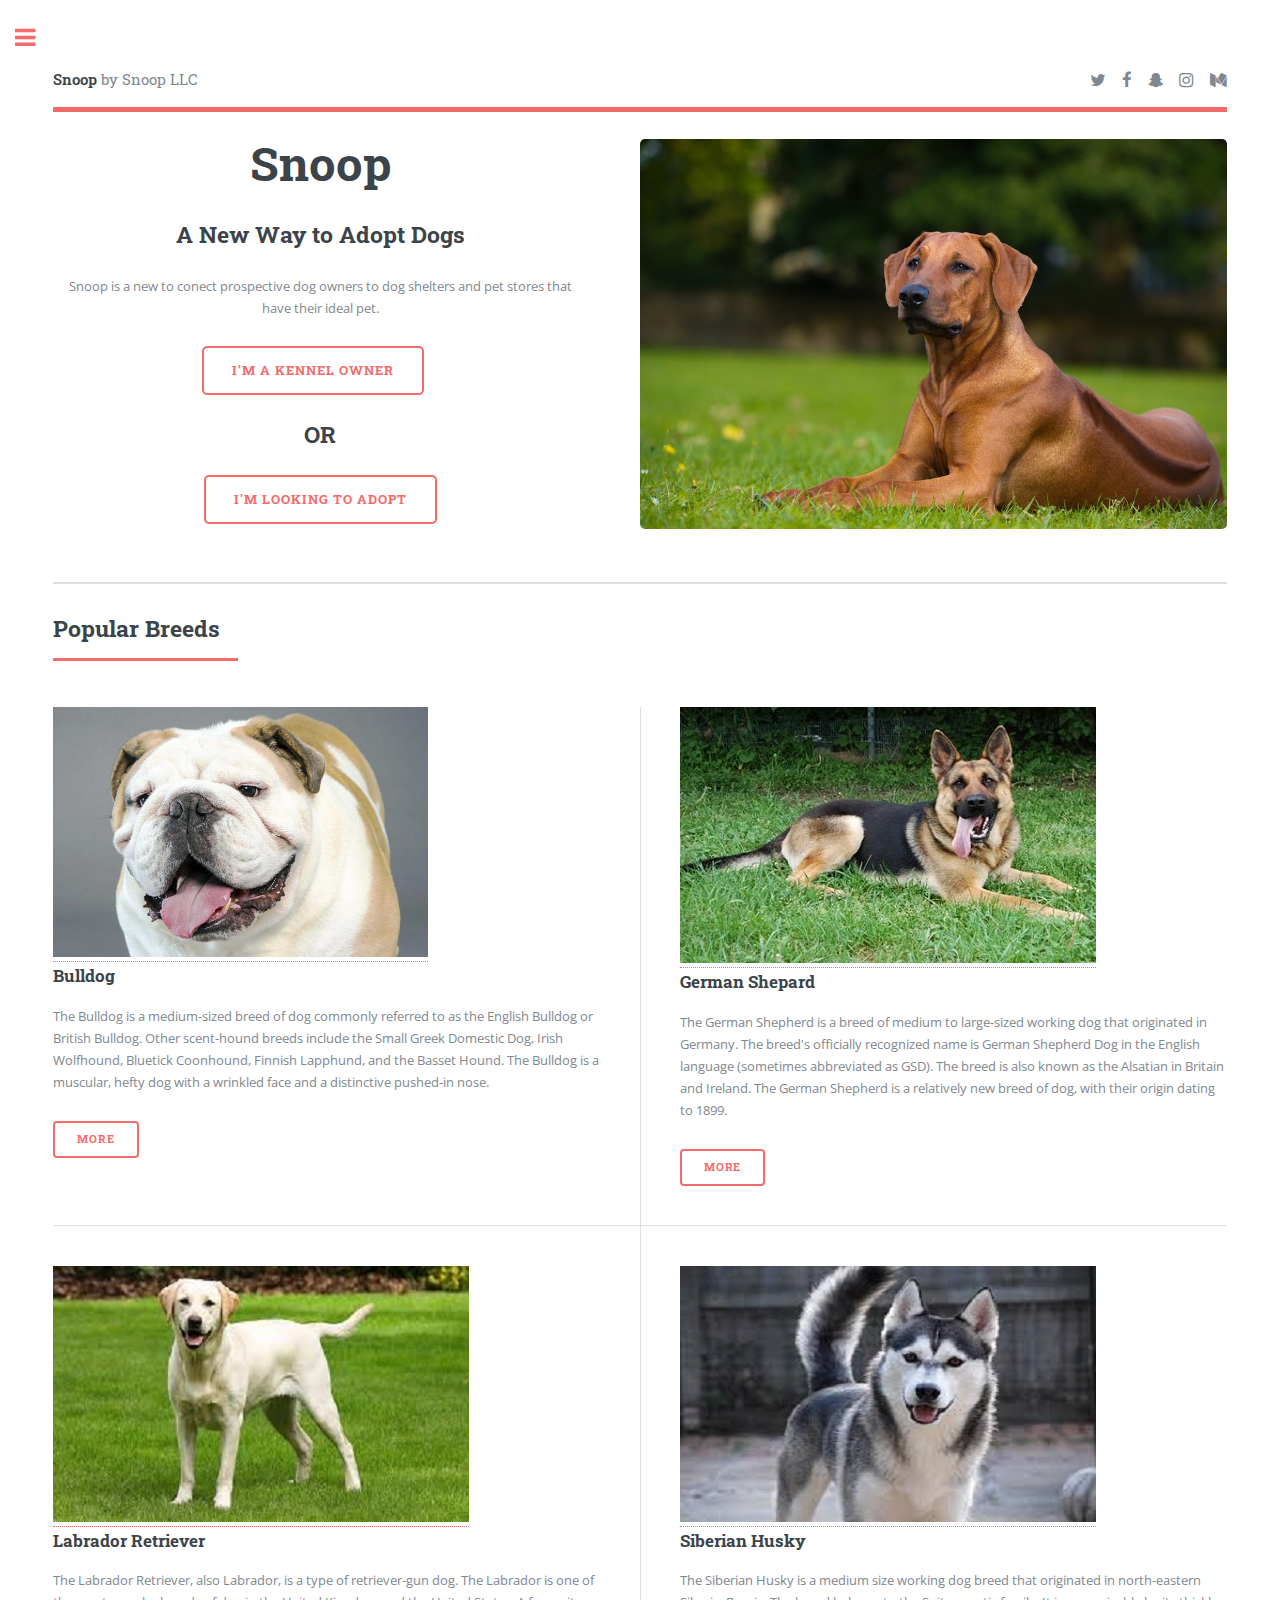
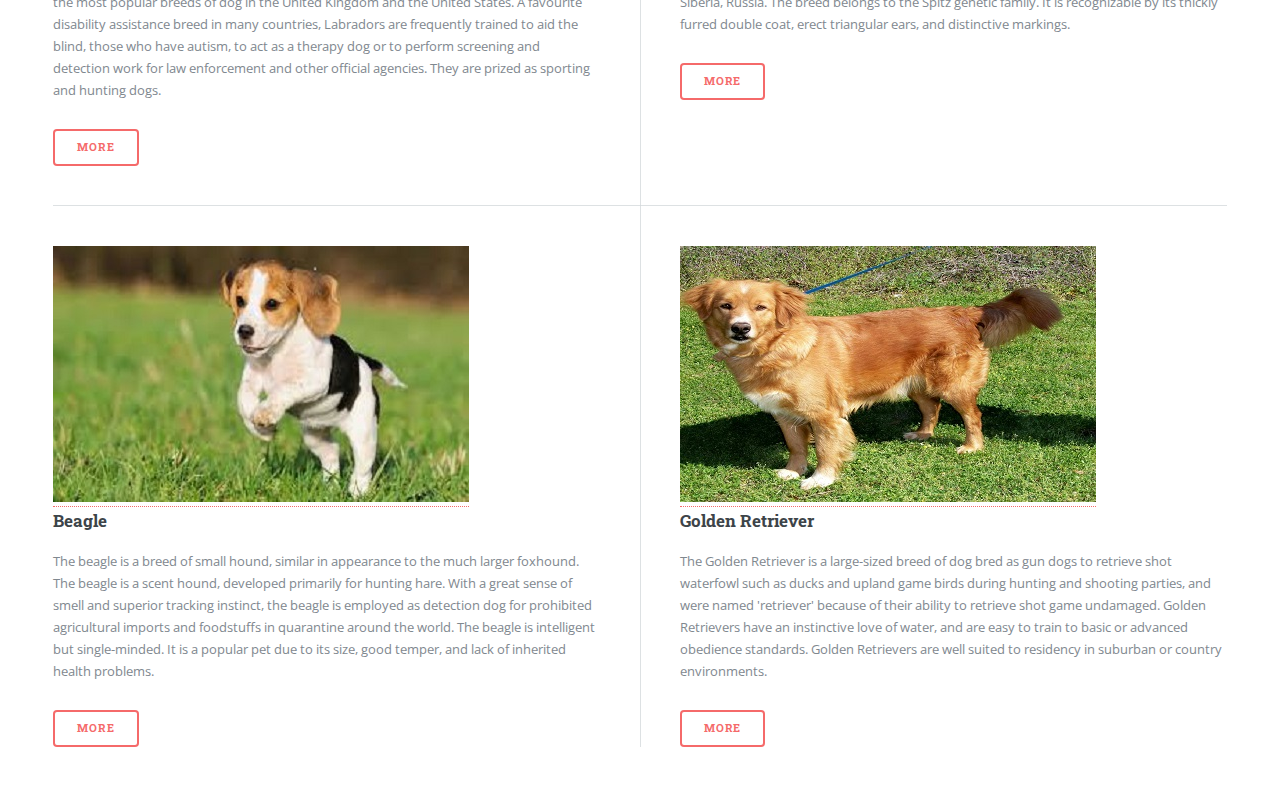
==== index.html @ 9e13966d "Adopt Page" ====
<!DOCTYPE HTML>
<!--
	Editorial by HTML5 UP
	html5up.net | @ajlkn
	Free for personal and commercial use under the CCA 3.0 license (html5up.net/license)
-->
<html>
	<head>
		<title>Snoop</title>
		<meta charset="utf-8" />
		<meta name="viewport" content="width=device-width, initial-scale=1, user-scalable=no" />
		<!--[if lte IE 8]><script src="assets/js/ie/html5shiv.js"></script><![endif]-->
		<link rel="stylesheet" href="assets/css/main.css" />
		<!--[if lte IE 9]><link rel="stylesheet" href="assets/css/ie9.css" /><![endif]-->
		<!--[if lte IE 8]><link rel="stylesheet" href="assets/css/ie8.css" /><![endif]-->
	</head>
	<body>
		<!-- Wrapper -->
			<div id="wrapper">

				<!-- Main -->
					<div id="main">
						<div class="inner">

							<!-- Header -->
								<header id="header">
									<a href="index.html" class="logo"><strong>Snoop</strong> by Snoop LLC</a>
									<ul class="icons">
										<li><a href="#" class="icon fa-twitter"><span class="label">Twitter</span></a></li>
										<li><a href="#" class="icon fa-facebook"><span class="label">Facebook</span></a></li>
										<li><a href="#" class="icon fa-snapchat-ghost"><span class="label">Snapchat</span></a></li>
										<li><a href="#" class="icon fa-instagram"><span class="label">Instagram</span></a></li>
										<li><a href="#" class="icon fa-medium"><span class="label">Medium</span></a></li>
									</ul>
								</header>

							<!-- Banner -->
								<section id="banner">
									<div class="content">
										<header>
											<h1>Snoop</h1>
											<h2>A New Way to Adopt Dogs</h2>
										</header>
										<p>Snoop is a new to conect prospective dog owners to dog shelters and pet stores that have their ideal pet.</p>
										<ul class="actions">
											<li><a href=kennel.html class="button big">I'm A Kennel Owner</a></li>
											<br> </br>
												<h2 class="or">OR</h2>
											<li><a href="adopt.html" class="button big">I'm Looking to Adopt</a></li>
										</ul>
									</div>
									<span class="image object">
										<img src="images/dog1.jpg" alt="" />
									</span>
								</section>

							<!-- Section -->
				<!--				<section>
									<header class="major">
										<h2>Breeds</h2>
									</header>
									<div class="features">
										<article>
											<span class="icon fa-diamond"></span>
											<div class="content">
												<h3>Portitor ullamcorper</h3>
												<p>Aenean ornare velit lacus, ac varius enim lorem ullamcorper dolore. Proin aliquam facilisis ante interdum. Sed nulla amet lorem feugiat tempus aliquam.</p>
											</div>
										</article>
										<article>
											<span class="icon fa-paper-plane"></span>
											<div class="content">
												<h3>Sapien veroeros</h3>
												<p>Aenean ornare velit lacus, ac varius enim lorem ullamcorper dolore. Proin aliquam facilisis ante interdum. Sed nulla amet lorem feugiat tempus aliquam.</p>
											</div>
										</article>
										<article>
											<span class="icon fa-rocket"></span>
											<div class="content">
												<h3>Quam lorem ipsum</h3>
												<p>Aenean ornare velit lacus, ac varius enim lorem ullamcorper dolore. Proin aliquam facilisis ante interdum. Sed nulla amet lorem feugiat tempus aliquam.</p>
											</div>
										</article>
										<article>
											<span class="icon fa-signal"></span>
											<div class="content">
												<h3>Sed magna finibus</h3>
												<p>Aenean ornare velit lacus, ac varius enim lorem ullamcorper dolore. Proin aliquam facilisis ante interdum. Sed nulla amet lorem feugiat tempus aliquam.</p>
											</div>
										</article>
									</div>
								</section>
 -->
							<!-- Section -->
								<section>
									<header class="major">
										<h2> Popular Breeds</h2>
									</header>
									<div class="posts">
										<article>
											<a href="#" class="secondpics"><img src="images/bulldog.jpg" alt="" height="250"/></a>
											<h3>Bulldog</h3>
											<p>The Bulldog is a medium-sized breed of dog commonly referred to as the English Bulldog or British Bulldog. Other scent-hound
												breeds include the Small Greek Domestic Dog, Irish Wolfhound, Bluetick Coonhound, Finnish Lapphund, and the Basset Hound. The
												Bulldog is a muscular, hefty dog with a wrinkled face and a distinctive pushed-in nose.</p>
											<ul class="actions">
												<li><a href="generic.html" class="button">More</a></li>
											</ul>
										</article>
										<article>
											<a href="#" class="secondpics"><img src="images/germanshepard.jpg" alt="" /></a>
											<h3>German Shepard</h3>
											<p>The German Shepherd is a breed of medium to large-sized working dog that originated in Germany. The breed's officially recognized
												 name is German Shepherd Dog in the English language (sometimes abbreviated as GSD). The breed is also known as the Alsatian in
												 Britain and Ireland. The German Shepherd is a relatively new breed of dog, with their origin dating to 1899.</p>
											<ul class="actions">
												<li><a href="generic.html" class="button">More</a></li>
											</ul>
										</article>
										<article>
											<a href="#" class="secondpics"><img src="images/labrador.jpg" alt="" /></a>
											<h3>Labrador Retriever</h3>
											<p>The Labrador Retriever, also Labrador, is a type of retriever-gun dog. The Labrador is one of the most popular breeds of dog in the
												 United Kingdom and the United States. A favourite disability assistance breed in many countries, Labradors are frequently trained
												 to aid the blind, those who have autism, to act as a therapy dog or to perform screening and detection work for law enforcement and
												 other official agencies. They are prized as sporting and hunting dogs.</p>
											<ul class="actions">
												<li><a href="generic.html" class="button">More</a></li>
											</ul>
										</article>
										<article>
											<a href="#" class="secondpics"><img src="images/siberianhusky.jpg" alt="" /></a>
											<h3>Siberian Husky</h3>
											<p>The Siberian Husky is a medium size working dog breed that originated in north-eastern Siberia, Russia. The breed belongs to the
												 Spitz genetic family. It is recognizable by its thickly furred double coat, erect triangular ears, and distinctive markings.</p>
											<ul class="actions">
												<li><a href="generic.html" class="button">More</a></li>
											</ul>
										</article>
										<article>
											<a href="#" class="secondpics"><img src="images/beagle.jpg" alt="" /></a>
											<h3>Beagle</h3>
											<p>The beagle is a breed of small hound, similar in appearance to the much larger foxhound. The beagle is a scent hound, developed
												 primarily for hunting hare. With a great sense of smell and superior tracking instinct, the beagle is employed as detection dog
												 for prohibited agricultural imports and foodstuffs in quarantine around the world. The beagle is intelligent but single-minded.
												 It is a popular pet due to its size, good temper, and lack of inherited health problems.</p>
											<ul class="actions">
												<li><a href="generic.html" class="button">More</a></li>
											</ul>
										</article>
										<article>
											<a href="#" class="secondpics"><img src="images/goldenretriever.jpg" alt="" /></a>
											<h3>Golden Retriever</h3>
											<p>The Golden Retriever is a large-sized breed of dog bred as gun dogs to retrieve shot waterfowl such as ducks and upland game birds
												 during hunting and shooting parties, and were named 'retriever' because of their ability to retrieve shot game undamaged. Golden
												 Retrievers have an instinctive love of water, and are easy to train to basic or advanced obedience standards. Golden Retrievers are
												 well suited to residency in suburban or country environments.</p>
											<ul class="actions">
												<li><a href="generic.html" class="button">More</a></li>
											</ul>
										</article>
									</div>
								</section>
						</div>
					</div>

				<!-- Sidebar -->
					<div id="sidebar">
						<div class="inner">
							<!-- Search -->
								<!--<section id="search" class="alt">
									<form method="post" action="#">
										<input type="text" name="query" id="query" placeholder="Search" />
									</form>
								</section> -->

							<!-- Menu -->
								<nav id="menu">
									<header class="major">
										<h2>Menu</h2>
									</header>
									<ul>
										<li><a href="index.html">Home</a></li>
										<li><a href="generic.html">Breeds</a></li>
										<li><a href="elements.html">Elements</a></li>
										<li>
											<span class="opener">Submenu</span>
											<ul>
												<li><a href="#">Lorem Dolor</a></li>
												<li><a href="#">Ipsum Adipiscing</a></li>
												<li><a href="#">Tempus Magna</a></li>
												<li><a href="#">Feugiat Veroeros</a></li>
											</ul>
										</li>
										<li><a href="#">Etiam Dolore</a></li>
										<li><a href="#">Adipiscing</a></li>
										<li>
											<span class="opener">Another Submenu</span>
											<ul>
												<li><a href="#">Lorem Dolor</a></li>
												<li><a href="#">Ipsum Adipiscing</a></li>
												<li><a href="#">Tempus Magna</a></li>
												<li><a href="#">Feugiat Veroeros</a></li>
											</ul>
										</li>
										<li><a href="#">Maximus Erat</a></li>
										<li><a href="#">Sapien Mauris</a></li>
										<li><a href="#">Amet Lacinia</a></li>
									</ul>
								</nav>

							<!-- Section -->
								<section>
									<header class="major">
										<h2>Just Listed!</h2>
									</header>
									<div class="mini-posts">
										<article>
											<a href="#" class="image"><img src="images/pic07.jpg" alt="" /></a>
											<p>Aenean ornare velit lacus, ac varius enim lorem ullamcorper dolore aliquam.</p>
										</article>
										<article>
											<a href="#" class="image"><img src="images/pic08.jpg" alt="" /></a>
											<p>Aenean ornare velit lacus, ac varius enim lorem ullamcorper dolore aliquam.</p>
										</article>
										<article>
											<a href="#" class="image"><img src="images/pic09.jpg" alt="" /></a>
											<p>Aenean ornare velit lacus, ac varius enim lorem ullamcorper dolore aliquam.</p>
										</article>
									</div>
									<ul class="actions">
										<li><a href="#" class="button">More</a></li>
									</ul>
								</section>

							<!-- Section -->
								<section>
									<header class="major">
										<h2>Get in touch</h2>
									</header>
									<p>Sed varius enim lorem ullamcorper dolore aliquam aenean ornare velit lacus, ac varius enim lorem ullamcorper dolore. Proin sed aliquam facilisis ante interdum. Sed nulla amet lorem feugiat tempus aliquam.</p>
									<ul class="contact">
										<li class="fa-envelope-o"><a href="#">information@untitled.tld</a></li>
										<li class="fa-phone">(000) 000-0000</li>
										<li class="fa-home">1234 Somewhere Road #8254<br />
										Nashville, TN 00000-0000</li>
									</ul>
								</section>

							<!-- Footer -->
								<footer id="footer">
									<p class="copyright">&copy; Untitled. All rights reserved. Demo Images: <a href="https://unsplash.com">Unsplash</a>. Design: <a href="https://html5up.net">HTML5 UP</a>.</p>
								</footer>

						</div>
					</div>

			</div>

		<!-- Scripts -->
			<script src="assets/js/jquery.min.js"></script>
			<script src="assets/js/skel.min.js"></script>
			<script src="assets/js/util.js"></script>
			<!--[if lte IE 8]><script src="assets/js/ie/respond.min.js"></script><![endif]-->
			<script src="assets/js/main.js"></script>

	</body>
</html>
---- assets/css/main.css ----
@import url(font-awesome.min.css);
@import url("https://fonts.googleapis.com/css?family=Open+Sans:400,600,400italic,600italic|Roboto+Slab:400,700");

/*
	Editorial by HTML5 UP
	html5up.net | @ajlkn
	Free for personal and commercial use under the CCA 3.0 license (html5up.net/license)
*/
#main > .inner > section {
    padding: 2em 0 2em 0 !important;
}
/* Reset */
.content {
    text-align: center;
}

	html, body, div, span, applet, object, iframe, h1, h2, h3, h4, h5, h6, p, blockquote, pre, a, abbr, acronym, address, big, cite, code, del, dfn, em, img, ins, kbd, q, s, samp, small, strike, strong, sub, sup, tt, var, b, u, i, center, dl, dt, dd, ol, ul, li, fieldset, form, label, legend, table, caption, tbody, tfoot, thead, tr, th, td, article, aside, canvas, details, embed, figure, figcaption, footer, header, hgroup, menu, nav, output, ruby, section, summary, time, mark, audio, video {
		margin: 0;
		padding: 0;
		border: 0;
		font-size: 100%;
		font: inherit;
		vertical-align: baseline;
	}

	article, aside, details, figcaption, figure, footer, header, hgroup, menu, nav, section {
		display: block;
	}

	body {
		line-height: 1;
	}

	ol, ul {
		list-style: none;
	}

	blockquote, q {
		quotes: none;
	}

	blockquote:before, blockquote:after, q:before, q:after {
		content: '';
		content: none;
	}

	table {
		border-collapse: collapse;
		border-spacing: 0;
	}

	body {
		-webkit-text-size-adjust: none;
	}

/* Box Model */

	*, *:before, *:after {
		-moz-box-sizing: border-box;
		-webkit-box-sizing: border-box;
		box-sizing: border-box;
	}

/* Grid */

	.row {
		border-bottom: solid 1px transparent;
		-moz-box-sizing: border-box;
		-webkit-box-sizing: border-box;
		box-sizing: border-box;
	}

	.row > * {
		float: left;
		-moz-box-sizing: border-box;
		-webkit-box-sizing: border-box;
		box-sizing: border-box;
	}

	.row:after, .row:before {
		content: '';
		display: block;
		clear: both;
		height: 0;
	}

	.row.uniform > * > :first-child {
		margin-top: 0;
	}

	.row.uniform > * > :last-child {
		margin-bottom: 0;
	}

	.row.\30 \25 > * {
		padding: 0 0 0 0em;
	}

	.row.\30 \25 {
		margin: 0 0 -1px 0em;
	}

	.row.uniform.\30 \25 > * {
		padding: 0em 0 0 0em;
	}

	.row.uniform.\30 \25 {
		margin: 0em 0 -1px 0em;
	}

	.row > * {
		padding: 0 0 0 1.5em;
	}

	.row {
		margin: 0 0 -1px -1.5em;
	}

	.row.uniform > * {
		padding: 1.5em 0 0 1.5em;
	}

	.row.uniform {
		margin: -1.5em 0 -1px -1.5em;
	}

	.row.\32 00\25 > * {
		padding: 0 0 0 3em;
	}

	.row.\32 00\25 {
		margin: 0 0 -1px -3em;
	}

	.row.uniform.\32 00\25 > * {
		padding: 3em 0 0 3em;
	}

	.row.uniform.\32 00\25 {
		margin: -3em 0 -1px -3em;
	}

	.row.\31 50\25 > * {
		padding: 0 0 0 2.25em;
	}

	.row.\31 50\25 {
		margin: 0 0 -1px -2.25em;
	}

	.row.uniform.\31 50\25 > * {
		padding: 2.25em 0 0 2.25em;
	}

	.row.uniform.\31 50\25 {
		margin: -2.25em 0 -1px -2.25em;
	}

	.row.\35 0\25 > * {
		padding: 0 0 0 0.75em;
	}

	.row.\35 0\25 {
		margin: 0 0 -1px -0.75em;
	}

	.row.uniform.\35 0\25 > * {
		padding: 0.75em 0 0 0.75em;
	}

	.row.uniform.\35 0\25 {
		margin: -0.75em 0 -1px -0.75em;
	}

	.row.\32 5\25 > * {
		padding: 0 0 0 0.375em;
	}

	.row.\32 5\25 {
		margin: 0 0 -1px -0.375em;
	}

	.row.uniform.\32 5\25 > * {
		padding: 0.375em 0 0 0.375em;
	}

	.row.uniform.\32 5\25 {
		margin: -0.375em 0 -1px -0.375em;
	}

	.\31 2u, .\31 2u\24 {
		width: 100%;
		clear: none;
		margin-left: 0;
	}

	.\31 1u, .\31 1u\24 {
		width: 91.6666666667%;
		clear: none;
		margin-left: 0;
	}

	.\31 0u, .\31 0u\24 {
		width: 83.3333333333%;
		clear: none;
		margin-left: 0;
	}

	.\39 u, .\39 u\24 {
		width: 75%;
		clear: none;
		margin-left: 0;
	}

	.\38 u, .\38 u\24 {
		width: 66.6666666667%;
		clear: none;
		margin-left: 0;
	}

	.\37 u, .\37 u\24 {
		width: 58.3333333333%;
		clear: none;
		margin-left: 0;
	}

	.\36 u, .\36 u\24 {
		width: 50%;
		clear: none;
		margin-left: 0;
	}

	.\35 u, .\35 u\24 {
		width: 41.6666666667%;
		clear: none;
		margin-left: 0;
	}

	.\34 u, .\34 u\24 {
		width: 33.3333333333%;
		clear: none;
		margin-left: 0;
	}

	.\33 u, .\33 u\24 {
		width: 25%;
		clear: none;
		margin-left: 0;
	}

	.\32 u, .\32 u\24 {
		width: 16.6666666667%;
		clear: none;
		margin-left: 0;
	}

	.\31 u, .\31 u\24 {
		width: 8.3333333333%;
		clear: none;
		margin-left: 0;
	}

	.\31 2u\24 + *,
	.\31 1u\24 + *,
	.\31 0u\24 + *,
	.\39 u\24 + *,
	.\38 u\24 + *,
	.\37 u\24 + *,
	.\36 u\24 + *,
	.\35 u\24 + *,
	.\34 u\24 + *,
	.\33 u\24 + *,
	.\32 u\24 + *,
	.\31 u\24 + * {
		clear: left;
	}

	.\-11u {
		margin-left: 91.66667%;
	}

	.\-10u {
		margin-left: 83.33333%;
	}

	.\-9u {
		margin-left: 75%;
	}

	.\-8u {
		margin-left: 66.66667%;
	}

	.\-7u {
		margin-left: 58.33333%;
	}

	.\-6u {
		margin-left: 50%;
	}

	.\-5u {
		margin-left: 41.66667%;
	}

	.\-4u {
		margin-left: 33.33333%;
	}

	.\-3u {
		margin-left: 25%;
	}

	.\-2u {
		margin-left: 16.66667%;
	}

	.\-1u {
		margin-left: 8.33333%;
	}

	@media screen and (max-width: 1680px) {

		.row > * {
			padding: 0 0 0 1.5em;
		}

		.row {
			margin: 0 0 -1px -1.5em;
		}

		.row.uniform > * {
			padding: 1.5em 0 0 1.5em;
		}

		.row.uniform {
			margin: -1.5em 0 -1px -1.5em;
		}

		.row.\32 00\25 > * {
			padding: 0 0 0 3em;
		}

		.row.\32 00\25 {
			margin: 0 0 -1px -3em;
		}

		.row.uniform.\32 00\25 > * {
			padding: 3em 0 0 3em;
		}

		.row.uniform.\32 00\25 {
			margin: -3em 0 -1px -3em;
		}

		.row.\31 50\25 > * {
			padding: 0 0 0 2.25em;
		}

		.row.\31 50\25 {
			margin: 0 0 -1px -2.25em;
		}

		.row.uniform.\31 50\25 > * {
			padding: 2.25em 0 0 2.25em;
		}

		.row.uniform.\31 50\25 {
			margin: -2.25em 0 -1px -2.25em;
		}

		.row.\35 0\25 > * {
			padding: 0 0 0 0.75em;
		}

		.row.\35 0\25 {
			margin: 0 0 -1px -0.75em;
		}

		.row.uniform.\35 0\25 > * {
			padding: 0.75em 0 0 0.75em;
		}

		.row.uniform.\35 0\25 {
			margin: -0.75em 0 -1px -0.75em;
		}

		.row.\32 5\25 > * {
			padding: 0 0 0 0.375em;
		}

		.row.\32 5\25 {
			margin: 0 0 -1px -0.375em;
		}

		.row.uniform.\32 5\25 > * {
			padding: 0.375em 0 0 0.375em;
		}

		.row.uniform.\32 5\25 {
			margin: -0.375em 0 -1px -0.375em;
		}

		.\31 2u\28xlarge\29, .\31 2u\24\28xlarge\29 {
			width: 100%;
			clear: none;
			margin-left: 0;
		}

		.\31 1u\28xlarge\29, .\31 1u\24\28xlarge\29 {
			width: 91.6666666667%;
			clear: none;
			margin-left: 0;
		}

		.\31 0u\28xlarge\29, .\31 0u\24\28xlarge\29 {
			width: 83.3333333333%;
			clear: none;
			margin-left: 0;
		}

		.\39 u\28xlarge\29, .\39 u\24\28xlarge\29 {
			width: 75%;
			clear: none;
			margin-left: 0;
		}

		.\38 u\28xlarge\29, .\38 u\24\28xlarge\29 {
			width: 66.6666666667%;
			clear: none;
			margin-left: 0;
		}

		.\37 u\28xlarge\29, .\37 u\24\28xlarge\29 {
			width: 58.3333333333%;
			clear: none;
			margin-left: 0;
		}

		.\36 u\28xlarge\29, .\36 u\24\28xlarge\29 {
			width: 50%;
			clear: none;
			margin-left: 0;
		}

		.\35 u\28xlarge\29, .\35 u\24\28xlarge\29 {
			width: 41.6666666667%;
			clear: none;
			margin-left: 0;
		}

		.\34 u\28xlarge\29, .\34 u\24\28xlarge\29 {
			width: 33.3333333333%;
			clear: none;
			margin-left: 0;
		}

		.\33 u\28xlarge\29, .\33 u\24\28xlarge\29 {
			width: 25%;
			clear: none;
			margin-left: 0;
		}

		.\32 u\28xlarge\29, .\32 u\24\28xlarge\29 {
			width: 16.6666666667%;
			clear: none;
			margin-left: 0;
		}

		.\31 u\28xlarge\29, .\31 u\24\28xlarge\29 {
			width: 8.3333333333%;
			clear: none;
			margin-left: 0;
		}

		.\31 2u\24\28xlarge\29 + *,
		.\31 1u\24\28xlarge\29 + *,
		.\31 0u\24\28xlarge\29 + *,
		.\39 u\24\28xlarge\29 + *,
		.\38 u\24\28xlarge\29 + *,
		.\37 u\24\28xlarge\29 + *,
		.\36 u\24\28xlarge\29 + *,
		.\35 u\24\28xlarge\29 + *,
		.\34 u\24\28xlarge\29 + *,
		.\33 u\24\28xlarge\29 + *,
		.\32 u\24\28xlarge\29 + *,
		.\31 u\24\28xlarge\29 + * {
			clear: left;
		}

		.\-11u\28xlarge\29 {
			margin-left: 91.66667%;
		}

		.\-10u\28xlarge\29 {
			margin-left: 83.33333%;
		}

		.\-9u\28xlarge\29 {
			margin-left: 75%;
		}

		.\-8u\28xlarge\29 {
			margin-left: 66.66667%;
		}

		.\-7u\28xlarge\29 {
			margin-left: 58.33333%;
		}

		.\-6u\28xlarge\29 {
			margin-left: 50%;
		}

		.\-5u\28xlarge\29 {
			margin-left: 41.66667%;
		}

		.\-4u\28xlarge\29 {
			margin-left: 33.33333%;
		}

		.\-3u\28xlarge\29 {
			margin-left: 25%;
		}

		.\-2u\28xlarge\29 {
			margin-left: 16.66667%;
		}

		.\-1u\28xlarge\29 {
			margin-left: 8.33333%;
		}

	}

	@media screen and (max-width: 1280px) {

		.row > * {
			padding: 0 0 0 1.5em;
		}

		.row {
			margin: 0 0 -1px -1.5em;
		}

		.row.uniform > * {
			padding: 1.5em 0 0 1.5em;
		}

		.row.uniform {
			margin: -1.5em 0 -1px -1.5em;
		}

		.row.\32 00\25 > * {
			padding: 0 0 0 3em;
		}

		.row.\32 00\25 {
			margin: 0 0 -1px -3em;
		}

		.row.uniform.\32 00\25 > * {
			padding: 3em 0 0 3em;
		}

		.row.uniform.\32 00\25 {
			margin: -3em 0 -1px -3em;
		}

		.row.\31 50\25 > * {
			padding: 0 0 0 2.25em;
		}

		.row.\31 50\25 {
			margin: 0 0 -1px -2.25em;
		}

		.row.uniform.\31 50\25 > * {
			padding: 2.25em 0 0 2.25em;
		}

		.row.uniform.\31 50\25 {
			margin: -2.25em 0 -1px -2.25em;
		}

		.row.\35 0\25 > * {
			padding: 0 0 0 0.75em;
		}

		.row.\35 0\25 {
			margin: 0 0 -1px -0.75em;
		}

		.row.uniform.\35 0\25 > * {
			padding: 0.75em 0 0 0.75em;
		}

		.row.uniform.\35 0\25 {
			margin: -0.75em 0 -1px -0.75em;
		}

		.row.\32 5\25 > * {
			padding: 0 0 0 0.375em;
		}

		.row.\32 5\25 {
			margin: 0 0 -1px -0.375em;
		}

		.row.uniform.\32 5\25 > * {
			padding: 0.375em 0 0 0.375em;
		}

		.row.uniform.\32 5\25 {
			margin: -0.375em 0 -1px -0.375em;
		}

		.\31 2u\28large\29, .\31 2u\24\28large\29 {
			width: 100%;
			clear: none;
			margin-left: 0;
		}

		.\31 1u\28large\29, .\31 1u\24\28large\29 {
			width: 91.6666666667%;
			clear: none;
			margin-left: 0;
		}

		.\31 0u\28large\29, .\31 0u\24\28large\29 {
			width: 83.3333333333%;
			clear: none;
			margin-left: 0;
		}

		.\39 u\28large\29, .\39 u\24\28large\29 {
			width: 75%;
			clear: none;
			margin-left: 0;
		}

		.\38 u\28large\29, .\38 u\24\28large\29 {
			width: 66.6666666667%;
			clear: none;
			margin-left: 0;
		}

		.\37 u\28large\29, .\37 u\24\28large\29 {
			width: 58.3333333333%;
			clear: none;
			margin-left: 0;
		}

		.\36 u\28large\29, .\36 u\24\28large\29 {
			width: 50%;
			clear: none;
			margin-left: 0;
		}

		.\35 u\28large\29, .\35 u\24\28large\29 {
			width: 41.6666666667%;
			clear: none;
			margin-left: 0;
		}

		.\34 u\28large\29, .\34 u\24\28large\29 {
			width: 33.3333333333%;
			clear: none;
			margin-left: 0;
		}

		.\33 u\28large\29, .\33 u\24\28large\29 {
			width: 25%;
			clear: none;
			margin-left: 0;
		}

		.\32 u\28large\29, .\32 u\24\28large\29 {
			width: 16.6666666667%;
			clear: none;
			margin-left: 0;
		}

		.\31 u\28large\29, .\31 u\24\28large\29 {
			width: 8.3333333333%;
			clear: none;
			margin-left: 0;
		}

		.\31 2u\24\28large\29 + *,
		.\31 1u\24\28large\29 + *,
		.\31 0u\24\28large\29 + *,
		.\39 u\24\28large\29 + *,
		.\38 u\24\28large\29 + *,
		.\37 u\24\28large\29 + *,
		.\36 u\24\28large\29 + *,
		.\35 u\24\28large\29 + *,
		.\34 u\24\28large\29 + *,
		.\33 u\24\28large\29 + *,
		.\32 u\24\28large\29 + *,
		.\31 u\24\28large\29 + * {
			clear: left;
		}

		.\-11u\28large\29 {
			margin-left: 91.66667%;
		}

		.\-10u\28large\29 {
			margin-left: 83.33333%;
		}

		.\-9u\28large\29 {
			margin-left: 75%;
		}

		.\-8u\28large\29 {
			margin-left: 66.66667%;
		}

		.\-7u\28large\29 {
			margin-left: 58.33333%;
		}

		.\-6u\28large\29 {
			margin-left: 50%;
		}

		.\-5u\28large\29 {
			margin-left: 41.66667%;
		}

		.\-4u\28large\29 {
			margin-left: 33.33333%;
		}

		.\-3u\28large\29 {
			margin-left: 25%;
		}

		.\-2u\28large\29 {
			margin-left: 16.66667%;
		}

		.\-1u\28large\29 {
			margin-left: 8.33333%;
		}

	}

	@media screen and (max-width: 980px) {

		.row > * {
			padding: 0 0 0 1.5em;
		}

		.row {
			margin: 0 0 -1px -1.5em;
		}

		.row.uniform > * {
			padding: 1.5em 0 0 1.5em;
		}

		.row.uniform {
			margin: -1.5em 0 -1px -1.5em;
		}

		.row.\32 00\25 > * {
			padding: 0 0 0 3em;
		}

		.row.\32 00\25 {
			margin: 0 0 -1px -3em;
		}

		.row.uniform.\32 00\25 > * {
			padding: 3em 0 0 3em;
		}

		.row.uniform.\32 00\25 {
			margin: -3em 0 -1px -3em;
		}

		.row.\31 50\25 > * {
			padding: 0 0 0 2.25em;
		}

		.row.\31 50\25 {
			margin: 0 0 -1px -2.25em;
		}

		.row.uniform.\31 50\25 > * {
			padding: 2.25em 0 0 2.25em;
		}

		.row.uniform.\31 50\25 {
			margin: -2.25em 0 -1px -2.25em;
		}

		.row.\35 0\25 > * {
			padding: 0 0 0 0.75em;
		}

		.row.\35 0\25 {
			margin: 0 0 -1px -0.75em;
		}

		.row.uniform.\35 0\25 > * {
			padding: 0.75em 0 0 0.75em;
		}

		.row.uniform.\35 0\25 {
			margin: -0.75em 0 -1px -0.75em;
		}

		.row.\32 5\25 > * {
			padding: 0 0 0 0.375em;
		}

		.row.\32 5\25 {
			margin: 0 0 -1px -0.375em;
		}

		.row.uniform.\32 5\25 > * {
			padding: 0.375em 0 0 0.375em;
		}

		.row.uniform.\32 5\25 {
			margin: -0.375em 0 -1px -0.375em;
		}

		.\31 2u\28medium\29, .\31 2u\24\28medium\29 {
			width: 100%;
			clear: none;
			margin-left: 0;
		}

		.\31 1u\28medium\29, .\31 1u\24\28medium\29 {
			width: 91.6666666667%;
			clear: none;
			margin-left: 0;
		}

		.\31 0u\28medium\29, .\31 0u\24\28medium\29 {
			width: 83.3333333333%;
			clear: none;
			margin-left: 0;
		}

		.\39 u\28medium\29, .\39 u\24\28medium\29 {
			width: 75%;
			clear: none;
			margin-left: 0;
		}

		.\38 u\28medium\29, .\38 u\24\28medium\29 {
			width: 66.6666666667%;
			clear: none;
			margin-left: 0;
		}

		.\37 u\28medium\29, .\37 u\24\28medium\29 {
			width: 58.3333333333%;
			clear: none;
			margin-left: 0;
		}

		.\36 u\28medium\29, .\36 u\24\28medium\29 {
			width: 50%;
			clear: none;
			margin-left: 0;
		}

		.\35 u\28medium\29, .\35 u\24\28medium\29 {
			width: 41.6666666667%;
			clear: none;
			margin-left: 0;
		}

		.\34 u\28medium\29, .\34 u\24\28medium\29 {
			width: 33.3333333333%;
			clear: none;
			margin-left: 0;
		}

		.\33 u\28medium\29, .\33 u\24\28medium\29 {
			width: 25%;
			clear: none;
			margin-left: 0;
		}

		.\32 u\28medium\29, .\32 u\24\28medium\29 {
			width: 16.6666666667%;
			clear: none;
			margin-left: 0;
		}

		.\31 u\28medium\29, .\31 u\24\28medium\29 {
			width: 8.3333333333%;
			clear: none;
			margin-left: 0;
		}

		.\31 2u\24\28medium\29 + *,
		.\31 1u\24\28medium\29 + *,
		.\31 0u\24\28medium\29 + *,
		.\39 u\24\28medium\29 + *,
		.\38 u\24\28medium\29 + *,
		.\37 u\24\28medium\29 + *,
		.\36 u\24\28medium\29 + *,
		.\35 u\24\28medium\29 + *,
		.\34 u\24\28medium\29 + *,
		.\33 u\24\28medium\29 + *,
		.\32 u\24\28medium\29 + *,
		.\31 u\24\28medium\29 + * {
			clear: left;
		}

		.\-11u\28medium\29 {
			margin-left: 91.66667%;
		}

		.\-10u\28medium\29 {
			margin-left: 83.33333%;
		}

		.\-9u\28medium\29 {
			margin-left: 75%;
		}

		.\-8u\28medium\29 {
			margin-left: 66.66667%;
		}

		.\-7u\28medium\29 {
			margin-left: 58.33333%;
		}

		.\-6u\28medium\29 {
			margin-left: 50%;
		}

		.\-5u\28medium\29 {
			margin-left: 41.66667%;
		}

		.\-4u\28medium\29 {
			margin-left: 33.33333%;
		}

		.\-3u\28medium\29 {
			margin-left: 25%;
		}

		.\-2u\28medium\29 {
			margin-left: 16.66667%;
		}

		.\-1u\28medium\29 {
			margin-left: 8.33333%;
		}

	}

	@media screen and (max-width: 736px) {

		.row > * {
			padding: 0 0 0 1.5em;
		}

		.row {
			margin: 0 0 -1px -1.5em;
		}

		.row.uniform > * {
			padding: 1.5em 0 0 1.5em;
		}

		.row.uniform {
			margin: -1.5em 0 -1px -1.5em;
		}

		.row.\32 00\25 > * {
			padding: 0 0 0 3em;
		}

		.row.\32 00\25 {
			margin: 0 0 -1px -3em;
		}

		.row.uniform.\32 00\25 > * {
			padding: 3em 0 0 3em;
		}

		.row.uniform.\32 00\25 {
			margin: -3em 0 -1px -3em;
		}

		.row.\31 50\25 > * {
			padding: 0 0 0 2.25em;
		}

		.row.\31 50\25 {
			margin: 0 0 -1px -2.25em;
		}

		.row.uniform.\31 50\25 > * {
			padding: 2.25em 0 0 2.25em;
		}

		.row.uniform.\31 50\25 {
			margin: -2.25em 0 -1px -2.25em;
		}

		.row.\35 0\25 > * {
			padding: 0 0 0 0.75em;
		}

		.row.\35 0\25 {
			margin: 0 0 -1px -0.75em;
		}

		.row.uniform.\35 0\25 > * {
			padding: 0.75em 0 0 0.75em;
		}

		.row.uniform.\35 0\25 {
			margin: -0.75em 0 -1px -0.75em;
		}

		.row.\32 5\25 > * {
			padding: 0 0 0 0.375em;
		}

		.row.\32 5\25 {
			margin: 0 0 -1px -0.375em;
		}

		.row.uniform.\32 5\25 > * {
			padding: 0.375em 0 0 0.375em;
		}

		.row.uniform.\32 5\25 {
			margin: -0.375em 0 -1px -0.375em;
		}

		.\31 2u\28small\29, .\31 2u\24\28small\29 {
			width: 100%;
			clear: none;
			margin-left: 0;
		}

		.\31 1u\28small\29, .\31 1u\24\28small\29 {
			width: 91.6666666667%;
			clear: none;
			margin-left: 0;
		}

		.\31 0u\28small\29, .\31 0u\24\28small\29 {
			width: 83.3333333333%;
			clear: none;
			margin-left: 0;
		}

		.\39 u\28small\29, .\39 u\24\28small\29 {
			width: 75%;
			clear: none;
			margin-left: 0;
		}

		.\38 u\28small\29, .\38 u\24\28small\29 {
			width: 66.6666666667%;
			clear: none;
			margin-left: 0;
		}

		.\37 u\28small\29, .\37 u\24\28small\29 {
			width: 58.3333333333%;
			clear: none;
			margin-left: 0;
		}

		.\36 u\28small\29, .\36 u\24\28small\29 {
			width: 50%;
			clear: none;
			margin-left: 0;
		}

		.\35 u\28small\29, .\35 u\24\28small\29 {
			width: 41.6666666667%;
			clear: none;
			margin-left: 0;
		}

		.\34 u\28small\29, .\34 u\24\28small\29 {
			width: 33.3333333333%;
			clear: none;
			margin-left: 0;
		}

		.\33 u\28small\29, .\33 u\24\28small\29 {
			width: 25%;
			clear: none;
			margin-left: 0;
		}

		.\32 u\28small\29, .\32 u\24\28small\29 {
			width: 16.6666666667%;
			clear: none;
			margin-left: 0;
		}

		.\31 u\28small\29, .\31 u\24\28small\29 {
			width: 8.3333333333%;
			clear: none;
			margin-left: 0;
		}

		.\31 2u\24\28small\29 + *,
		.\31 1u\24\28small\29 + *,
		.\31 0u\24\28small\29 + *,
		.\39 u\24\28small\29 + *,
		.\38 u\24\28small\29 + *,
		.\37 u\24\28small\29 + *,
		.\36 u\24\28small\29 + *,
		.\35 u\24\28small\29 + *,
		.\34 u\24\28small\29 + *,
		.\33 u\24\28small\29 + *,
		.\32 u\24\28small\29 + *,
		.\31 u\24\28small\29 + * {
			clear: left;
		}

		.\-11u\28small\29 {
			margin-left: 91.66667%;
		}

		.\-10u\28small\29 {
			margin-left: 83.33333%;
		}

		.\-9u\28small\29 {
			margin-left: 75%;
		}

		.\-8u\28small\29 {
			margin-left: 66.66667%;
		}

		.\-7u\28small\29 {
			margin-left: 58.33333%;
		}

		.\-6u\28small\29 {
			margin-left: 50%;
		}

		.\-5u\28small\29 {
			margin-left: 41.66667%;
		}

		.\-4u\28small\29 {
			margin-left: 33.33333%;
		}

		.\-3u\28small\29 {
			margin-left: 25%;
		}

		.\-2u\28small\29 {
			margin-left: 16.66667%;
		}

		.\-1u\28small\29 {
			margin-left: 8.33333%;
		}

	}

	@media screen and (max-width: 480px) {

		.row > * {
			padding: 0 0 0 1.5em;
		}

		.row {
			margin: 0 0 -1px -1.5em;
		}

		.row.uniform > * {
			padding: 1.5em 0 0 1.5em;
		}

		.row.uniform {
			margin: -1.5em 0 -1px -1.5em;
		}

		.row.\32 00\25 > * {
			padding: 0 0 0 3em;
		}

		.row.\32 00\25 {
			margin: 0 0 -1px -3em;
		}

		.row.uniform.\32 00\25 > * {
			padding: 3em 0 0 3em;
		}

		.row.uniform.\32 00\25 {
			margin: -3em 0 -1px -3em;
		}

		.row.\31 50\25 > * {
			padding: 0 0 0 2.25em;
		}

		.row.\31 50\25 {
			margin: 0 0 -1px -2.25em;
		}

		.row.uniform.\31 50\25 > * {
			padding: 2.25em 0 0 2.25em;
		}

		.row.uniform.\31 50\25 {
			margin: -2.25em 0 -1px -2.25em;
		}

		.row.\35 0\25 > * {
			padding: 0 0 0 0.75em;
		}

		.row.\35 0\25 {
			margin: 0 0 -1px -0.75em;
		}

		.row.uniform.\35 0\25 > * {
			padding: 0.75em 0 0 0.75em;
		}

		.row.uniform.\35 0\25 {
			margin: -0.75em 0 -1px -0.75em;
		}

		.row.\32 5\25 > * {
			padding: 0 0 0 0.375em;
		}

		.row.\32 5\25 {
			margin: 0 0 -1px -0.375em;
		}

		.row.uniform.\32 5\25 > * {
			padding: 0.375em 0 0 0.375em;
		}

		.row.uniform.\32 5\25 {
			margin: -0.375em 0 -1px -0.375em;
		}

		.\31 2u\28xsmall\29, .\31 2u\24\28xsmall\29 {
			width: 100%;
			clear: none;
			margin-left: 0;
		}

		.\31 1u\28xsmall\29, .\31 1u\24\28xsmall\29 {
			width: 91.6666666667%;
			clear: none;
			margin-left: 0;
		}

		.\31 0u\28xsmall\29, .\31 0u\24\28xsmall\29 {
			width: 83.3333333333%;
			clear: none;
			margin-left: 0;
		}

		.\39 u\28xsmall\29, .\39 u\24\28xsmall\29 {
			width: 75%;
			clear: none;
			margin-left: 0;
		}

		.\38 u\28xsmall\29, .\38 u\24\28xsmall\29 {
			width: 66.6666666667%;
			clear: none;
			margin-left: 0;
		}

		.\37 u\28xsmall\29, .\37 u\24\28xsmall\29 {
			width: 58.3333333333%;
			clear: none;
			margin-left: 0;
		}

		.\36 u\28xsmall\29, .\36 u\24\28xsmall\29 {
			width: 50%;
			clear: none;
			margin-left: 0;
		}

		.\35 u\28xsmall\29, .\35 u\24\28xsmall\29 {
			width: 41.6666666667%;
			clear: none;
			margin-left: 0;
		}

		.\34 u\28xsmall\29, .\34 u\24\28xsmall\29 {
			width: 33.3333333333%;
			clear: none;
			margin-left: 0;
		}

		.\33 u\28xsmall\29, .\33 u\24\28xsmall\29 {
			width: 25%;
			clear: none;
			margin-left: 0;
		}

		.\32 u\28xsmall\29, .\32 u\24\28xsmall\29 {
			width: 16.6666666667%;
			clear: none;
			margin-left: 0;
		}

		.\31 u\28xsmall\29, .\31 u\24\28xsmall\29 {
			width: 8.3333333333%;
			clear: none;
			margin-left: 0;
		}

		.\31 2u\24\28xsmall\29 + *,
		.\31 1u\24\28xsmall\29 + *,
		.\31 0u\24\28xsmall\29 + *,
		.\39 u\24\28xsmall\29 + *,
		.\38 u\24\28xsmall\29 + *,
		.\37 u\24\28xsmall\29 + *,
		.\36 u\24\28xsmall\29 + *,
		.\35 u\24\28xsmall\29 + *,
		.\34 u\24\28xsmall\29 + *,
		.\33 u\24\28xsmall\29 + *,
		.\32 u\24\28xsmall\29 + *,
		.\31 u\24\28xsmall\29 + * {
			clear: left;
		}

		.\-11u\28xsmall\29 {
			margin-left: 91.66667%;
		}

		.\-10u\28xsmall\29 {
			margin-left: 83.33333%;
		}

		.\-9u\28xsmall\29 {
			margin-left: 75%;
		}

		.\-8u\28xsmall\29 {
			margin-left: 66.66667%;
		}

		.\-7u\28xsmall\29 {
			margin-left: 58.33333%;
		}

		.\-6u\28xsmall\29 {
			margin-left: 50%;
		}

		.\-5u\28xsmall\29 {
			margin-left: 41.66667%;
		}

		.\-4u\28xsmall\29 {
			margin-left: 33.33333%;
		}

		.\-3u\28xsmall\29 {
			margin-left: 25%;
		}

		.\-2u\28xsmall\29 {
			margin-left: 16.66667%;
		}

		.\-1u\28xsmall\29 {
			margin-left: 8.33333%;
		}

	}

	@media screen and (max-width: 360px) {

		.row > * {
			padding: 0 0 0 1.5em;
		}

		.row {
			margin: 0 0 -1px -1.5em;
		}

		.row.uniform > * {
			padding: 1.5em 0 0 1.5em;
		}

		.row.uniform {
			margin: -1.5em 0 -1px -1.5em;
		}

		.row.\32 00\25 > * {
			padding: 0 0 0 3em;
		}

		.row.\32 00\25 {
			margin: 0 0 -1px -3em;
		}

		.row.uniform.\32 00\25 > * {
			padding: 3em 0 0 3em;
		}

		.row.uniform.\32 00\25 {
			margin: -3em 0 -1px -3em;
		}

		.row.\31 50\25 > * {
			padding: 0 0 0 2.25em;
		}

		.row.\31 50\25 {
			margin: 0 0 -1px -2.25em;
		}

		.row.uniform.\31 50\25 > * {
			padding: 2.25em 0 0 2.25em;
		}

		.row.uniform.\31 50\25 {
			margin: -2.25em 0 -1px -2.25em;
		}

		.row.\35 0\25 > * {
			padding: 0 0 0 0.75em;
		}

		.row.\35 0\25 {
			margin: 0 0 -1px -0.75em;
		}

		.row.uniform.\35 0\25 > * {
			padding: 0.75em 0 0 0.75em;
		}

		.row.uniform.\35 0\25 {
			margin: -0.75em 0 -1px -0.75em;
		}

		.row.\32 5\25 > * {
			padding: 0 0 0 0.375em;
		}

		.row.\32 5\25 {
			margin: 0 0 -1px -0.375em;
		}

		.row.uniform.\32 5\25 > * {
			padding: 0.375em 0 0 0.375em;
		}

		.row.uniform.\32 5\25 {
			margin: -0.375em 0 -1px -0.375em;
		}

		.\31 2u\28xxsmall\29, .\31 2u\24\28xxsmall\29 {
			width: 100%;
			clear: none;
			margin-left: 0;
		}

		.\31 1u\28xxsmall\29, .\31 1u\24\28xxsmall\29 {
			width: 91.6666666667%;
			clear: none;
			margin-left: 0;
		}

		.\31 0u\28xxsmall\29, .\31 0u\24\28xxsmall\29 {
			width: 83.3333333333%;
			clear: none;
			margin-left: 0;
		}

		.\39 u\28xxsmall\29, .\39 u\24\28xxsmall\29 {
			width: 75%;
			clear: none;
			margin-left: 0;
		}

		.\38 u\28xxsmall\29, .\38 u\24\28xxsmall\29 {
			width: 66.6666666667%;
			clear: none;
			margin-left: 0;
		}

		.\37 u\28xxsmall\29, .\37 u\24\28xxsmall\29 {
			width: 58.3333333333%;
			clear: none;
			margin-left: 0;
		}

		.\36 u\28xxsmall\29, .\36 u\24\28xxsmall\29 {
			width: 50%;
			clear: none;
			margin-left: 0;
		}

		.\35 u\28xxsmall\29, .\35 u\24\28xxsmall\29 {
			width: 41.6666666667%;
			clear: none;
			margin-left: 0;
		}

		.\34 u\28xxsmall\29, .\34 u\24\28xxsmall\29 {
			width: 33.3333333333%;
			clear: none;
			margin-left: 0;
		}

		.\33 u\28xxsmall\29, .\33 u\24\28xxsmall\29 {
			width: 25%;
			clear: none;
			margin-left: 0;
		}

		.\32 u\28xxsmall\29, .\32 u\24\28xxsmall\29 {
			width: 16.6666666667%;
			clear: none;
			margin-left: 0;
		}

		.\31 u\28xxsmall\29, .\31 u\24\28xxsmall\29 {
			width: 8.3333333333%;
			clear: none;
			margin-left: 0;
		}

		.\31 2u\24\28xxsmall\29 + *,
		.\31 1u\24\28xxsmall\29 + *,
		.\31 0u\24\28xxsmall\29 + *,
		.\39 u\24\28xxsmall\29 + *,
		.\38 u\24\28xxsmall\29 + *,
		.\37 u\24\28xxsmall\29 + *,
		.\36 u\24\28xxsmall\29 + *,
		.\35 u\24\28xxsmall\29 + *,
		.\34 u\24\28xxsmall\29 + *,
		.\33 u\24\28xxsmall\29 + *,
		.\32 u\24\28xxsmall\29 + *,
		.\31 u\24\28xxsmall\29 + * {
			clear: left;
		}

		.\-11u\28xxsmall\29 {
			margin-left: 91.66667%;
		}

		.\-10u\28xxsmall\29 {
			margin-left: 83.33333%;
		}

		.\-9u\28xxsmall\29 {
			margin-left: 75%;
		}

		.\-8u\28xxsmall\29 {
			margin-left: 66.66667%;
		}

		.\-7u\28xxsmall\29 {
			margin-left: 58.33333%;
		}

		.\-6u\28xxsmall\29 {
			margin-left: 50%;
		}

		.\-5u\28xxsmall\29 {
			margin-left: 41.66667%;
		}

		.\-4u\28xxsmall\29 {
			margin-left: 33.33333%;
		}

		.\-3u\28xxsmall\29 {
			margin-left: 25%;
		}

		.\-2u\28xxsmall\29 {
			margin-left: 16.66667%;
		}

		.\-1u\28xxsmall\29 {
			margin-left: 8.33333%;
		}

	}

	@media screen and (min-width: 1681px) {

		.row > * {
			padding: 0 0 0 1.5em;
		}

		.row {
			margin: 0 0 -1px -1.5em;
		}

		.row.uniform > * {
			padding: 1.5em 0 0 1.5em;
		}

		.row.uniform {
			margin: -1.5em 0 -1px -1.5em;
		}

		.row.\32 00\25 > * {
			padding: 0 0 0 3em;
		}

		.row.\32 00\25 {
			margin: 0 0 -1px -3em;
		}

		.row.uniform.\32 00\25 > * {
			padding: 3em 0 0 3em;
		}

		.row.uniform.\32 00\25 {
			margin: -3em 0 -1px -3em;
		}

		.row.\31 50\25 > * {
			padding: 0 0 0 2.25em;
		}

		.row.\31 50\25 {
			margin: 0 0 -1px -2.25em;
		}

		.row.uniform.\31 50\25 > * {
			padding: 2.25em 0 0 2.25em;
		}

		.row.uniform.\31 50\25 {
			margin: -2.25em 0 -1px -2.25em;
		}

		.row.\35 0\25 > * {
			padding: 0 0 0 0.75em;
		}

		.row.\35 0\25 {
			margin: 0 0 -1px -0.75em;
		}

		.row.uniform.\35 0\25 > * {
			padding: 0.75em 0 0 0.75em;
		}

		.row.uniform.\35 0\25 {
			margin: -0.75em 0 -1px -0.75em;
		}

		.row.\32 5\25 > * {
			padding: 0 0 0 0.375em;
		}

		.row.\32 5\25 {
			margin: 0 0 -1px -0.375em;
		}

		.row.uniform.\32 5\25 > * {
			padding: 0.375em 0 0 0.375em;
		}

		.row.uniform.\32 5\25 {
			margin: -0.375em 0 -1px -0.375em;
		}

		.\31 2u\28xlarge-to-max\29, .\31 2u\24\28xlarge-to-max\29 {
			width: 100%;
			clear: none;
			margin-left: 0;
		}

		.\31 1u\28xlarge-to-max\29, .\31 1u\24\28xlarge-to-max\29 {
			width: 91.6666666667%;
			clear: none;
			margin-left: 0;
		}

		.\31 0u\28xlarge-to-max\29, .\31 0u\24\28xlarge-to-max\29 {
			width: 83.3333333333%;
			clear: none;
			margin-left: 0;
		}

		.\39 u\28xlarge-to-max\29, .\39 u\24\28xlarge-to-max\29 {
			width: 75%;
			clear: none;
			margin-left: 0;
		}

		.\38 u\28xlarge-to-max\29, .\38 u\24\28xlarge-to-max\29 {
			width: 66.6666666667%;
			clear: none;
			margin-left: 0;
		}

		.\37 u\28xlarge-to-max\29, .\37 u\24\28xlarge-to-max\29 {
			width: 58.3333333333%;
			clear: none;
			margin-left: 0;
		}

		.\36 u\28xlarge-to-max\29, .\36 u\24\28xlarge-to-max\29 {
			width: 50%;
			clear: none;
			margin-left: 0;
		}

		.\35 u\28xlarge-to-max\29, .\35 u\24\28xlarge-to-max\29 {
			width: 41.6666666667%;
			clear: none;
			margin-left: 0;
		}

		.\34 u\28xlarge-to-max\29, .\34 u\24\28xlarge-to-max\29 {
			width: 33.3333333333%;
			clear: none;
			margin-left: 0;
		}

		.\33 u\28xlarge-to-max\29, .\33 u\24\28xlarge-to-max\29 {
			width: 25%;
			clear: none;
			margin-left: 0;
		}

		.\32 u\28xlarge-to-max\29, .\32 u\24\28xlarge-to-max\29 {
			width: 16.6666666667%;
			clear: none;
			margin-left: 0;
		}

		.\31 u\28xlarge-to-max\29, .\31 u\24\28xlarge-to-max\29 {
			width: 8.3333333333%;
			clear: none;
			margin-left: 0;
		}

		.\31 2u\24\28xlarge-to-max\29 + *,
		.\31 1u\24\28xlarge-to-max\29 + *,
		.\31 0u\24\28xlarge-to-max\29 + *,
		.\39 u\24\28xlarge-to-max\29 + *,
		.\38 u\24\28xlarge-to-max\29 + *,
		.\37 u\24\28xlarge-to-max\29 + *,
		.\36 u\24\28xlarge-to-max\29 + *,
		.\35 u\24\28xlarge-to-max\29 + *,
		.\34 u\24\28xlarge-to-max\29 + *,
		.\33 u\24\28xlarge-to-max\29 + *,
		.\32 u\24\28xlarge-to-max\29 + *,
		.\31 u\24\28xlarge-to-max\29 + * {
			clear: left;
		}

		.\-11u\28xlarge-to-max\29 {
			margin-left: 91.66667%;
		}

		.\-10u\28xlarge-to-max\29 {
			margin-left: 83.33333%;
		}

		.\-9u\28xlarge-to-max\29 {
			margin-left: 75%;
		}

		.\-8u\28xlarge-to-max\29 {
			margin-left: 66.66667%;
		}

		.\-7u\28xlarge-to-max\29 {
			margin-left: 58.33333%;
		}

		.\-6u\28xlarge-to-max\29 {
			margin-left: 50%;
		}

		.\-5u\28xlarge-to-max\29 {
			margin-left: 41.66667%;
		}

		.\-4u\28xlarge-to-max\29 {
			margin-left: 33.33333%;
		}

		.\-3u\28xlarge-to-max\29 {
			margin-left: 25%;
		}

		.\-2u\28xlarge-to-max\29 {
			margin-left: 16.66667%;
		}

		.\-1u\28xlarge-to-max\29 {
			margin-left: 8.33333%;
		}

	}

	@media screen and (min-width: 481px) and (max-width: 1680px) {

		.row > * {
			padding: 0 0 0 1.5em;
		}

		.row {
			margin: 0 0 -1px -1.5em;
		}

		.row.uniform > * {
			padding: 1.5em 0 0 1.5em;
		}

		.row.uniform {
			margin: -1.5em 0 -1px -1.5em;
		}

		.row.\32 00\25 > * {
			padding: 0 0 0 3em;
		}

		.row.\32 00\25 {
			margin: 0 0 -1px -3em;
		}

		.row.uniform.\32 00\25 > * {
			padding: 3em 0 0 3em;
		}

		.row.uniform.\32 00\25 {
			margin: -3em 0 -1px -3em;
		}

		.row.\31 50\25 > * {
			padding: 0 0 0 2.25em;
		}

		.row.\31 50\25 {
			margin: 0 0 -1px -2.25em;
		}

		.row.uniform.\31 50\25 > * {
			padding: 2.25em 0 0 2.25em;
		}

		.row.uniform.\31 50\25 {
			margin: -2.25em 0 -1px -2.25em;
		}

		.row.\35 0\25 > * {
			padding: 0 0 0 0.75em;
		}

		.row.\35 0\25 {
			margin: 0 0 -1px -0.75em;
		}

		.row.uniform.\35 0\25 > * {
			padding: 0.75em 0 0 0.75em;
		}

		.row.uniform.\35 0\25 {
			margin: -0.75em 0 -1px -0.75em;
		}

		.row.\32 5\25 > * {
			padding: 0 0 0 0.375em;
		}

		.row.\32 5\25 {
			margin: 0 0 -1px -0.375em;
		}

		.row.uniform.\32 5\25 > * {
			padding: 0.375em 0 0 0.375em;
		}

		.row.uniform.\32 5\25 {
			margin: -0.375em 0 -1px -0.375em;
		}

		.\31 2u\28small-to-xlarge\29, .\31 2u\24\28small-to-xlarge\29 {
			width: 100%;
			clear: none;
			margin-left: 0;
		}

		.\31 1u\28small-to-xlarge\29, .\31 1u\24\28small-to-xlarge\29 {
			width: 91.6666666667%;
			clear: none;
			margin-left: 0;
		}

		.\31 0u\28small-to-xlarge\29, .\31 0u\24\28small-to-xlarge\29 {
			width: 83.3333333333%;
			clear: none;
			margin-left: 0;
		}

		.\39 u\28small-to-xlarge\29, .\39 u\24\28small-to-xlarge\29 {
			width: 75%;
			clear: none;
			margin-left: 0;
		}

		.\38 u\28small-to-xlarge\29, .\38 u\24\28small-to-xlarge\29 {
			width: 66.6666666667%;
			clear: none;
			margin-left: 0;
		}

		.\37 u\28small-to-xlarge\29, .\37 u\24\28small-to-xlarge\29 {
			width: 58.3333333333%;
			clear: none;
			margin-left: 0;
		}

		.\36 u\28small-to-xlarge\29, .\36 u\24\28small-to-xlarge\29 {
			width: 50%;
			clear: none;
			margin-left: 0;
		}

		.\35 u\28small-to-xlarge\29, .\35 u\24\28small-to-xlarge\29 {
			width: 41.6666666667%;
			clear: none;
			margin-left: 0;
		}

		.\34 u\28small-to-xlarge\29, .\34 u\24\28small-to-xlarge\29 {
			width: 33.3333333333%;
			clear: none;
			margin-left: 0;
		}

		.\33 u\28small-to-xlarge\29, .\33 u\24\28small-to-xlarge\29 {
			width: 25%;
			clear: none;
			margin-left: 0;
		}

		.\32 u\28small-to-xlarge\29, .\32 u\24\28small-to-xlarge\29 {
			width: 16.6666666667%;
			clear: none;
			margin-left: 0;
		}

		.\31 u\28small-to-xlarge\29, .\31 u\24\28small-to-xlarge\29 {
			width: 8.3333333333%;
			clear: none;
			margin-left: 0;
		}

		.\31 2u\24\28small-to-xlarge\29 + *,
		.\31 1u\24\28small-to-xlarge\29 + *,
		.\31 0u\24\28small-to-xlarge\29 + *,
		.\39 u\24\28small-to-xlarge\29 + *,
		.\38 u\24\28small-to-xlarge\29 + *,
		.\37 u\24\28small-to-xlarge\29 + *,
		.\36 u\24\28small-to-xlarge\29 + *,
		.\35 u\24\28small-to-xlarge\29 + *,
		.\34 u\24\28small-to-xlarge\29 + *,
		.\33 u\24\28small-to-xlarge\29 + *,
		.\32 u\24\28small-to-xlarge\29 + *,
		.\31 u\24\28small-to-xlarge\29 + * {
			clear: left;
		}

		.\-11u\28small-to-xlarge\29 {
			margin-left: 91.66667%;
		}

		.\-10u\28small-to-xlarge\29 {
			margin-left: 83.33333%;
		}

		.\-9u\28small-to-xlarge\29 {
			margin-left: 75%;
		}

		.\-8u\28small-to-xlarge\29 {
			margin-left: 66.66667%;
		}

		.\-7u\28small-to-xlarge\29 {
			margin-left: 58.33333%;
		}

		.\-6u\28small-to-xlarge\29 {
			margin-left: 50%;
		}

		.\-5u\28small-to-xlarge\29 {
			margin-left: 41.66667%;
		}

		.\-4u\28small-to-xlarge\29 {
			margin-left: 33.33333%;
		}

		.\-3u\28small-to-xlarge\29 {
			margin-left: 25%;
		}

		.\-2u\28small-to-xlarge\29 {
			margin-left: 16.66667%;
		}

		.\-1u\28small-to-xlarge\29 {
			margin-left: 8.33333%;
		}

	}

/* Basic */

	@-ms-viewport {
		width: device-width;
	}

	body {
		-ms-overflow-style: scrollbar;
	}

	@media screen and (max-width: 480px) {

		html, body {
			min-width: 320px;
		}

	}

	body {
		background: #ffffff;
	}

		body.is-loading *, body.is-loading *:before, body.is-loading *:after, body.is-resizing *, body.is-resizing *:before, body.is-resizing *:after {
			-moz-animation: none !important;
			-webkit-animation: none !important;
			-ms-animation: none !important;
			animation: none !important;
			-moz-transition: none !important;
			-webkit-transition: none !important;
			-ms-transition: none !important;
			transition: none !important;
		}

/* Type */

	body, input, select, textarea {
		color: #7f888f;
		font-family: "Open Sans", sans-serif;
		font-size: 13pt;
		font-weight: 400;
		line-height: 1.65;
	}

		@media screen and (max-width: 1680px) {

			body, input, select, textarea {
				font-size: 11pt;
			}

		}

		@media screen and (max-width: 1280px) {

			body, input, select, textarea {
				font-size: 10pt;
			}

		}

		@media screen and (max-width: 360px) {

			body, input, select, textarea {
				font-size: 9pt;
			}

		}

	a {
		-moz-transition: color 0.2s ease-in-out, border-bottom-color 0.2s ease-in-out;
		-webkit-transition: color 0.2s ease-in-out, border-bottom-color 0.2s ease-in-out;
		-ms-transition: color 0.2s ease-in-out, border-bottom-color 0.2s ease-in-out;
		transition: color 0.2s ease-in-out, border-bottom-color 0.2s ease-in-out;
		border-bottom: dotted 1px;
		color: #f56a6a;
		text-decoration: none;
	}

		a:hover {
			border-bottom-color: #f56a6a;
			color: #f56a6a !important;
		}

			a:hover strong {
				color: inherit;
			}

	strong, b {
		color: #3d4449;
		font-weight: 600;
	}

	em, i {
		font-style: italic;
	}

	p {
		margin: 0 0 2em 0;
	}

	h1, h2, h3, h4, h5, h6 {
		color: #3d4449;
		font-family: "Roboto Slab", serif;
		font-weight: 700;
		line-height: 1.5;
		margin: 0 0 1em 0;
	}

		h1 a, h2 a, h3 a, h4 a, h5 a, h6 a {
			color: inherit;
			text-decoration: none;
		}

	h1 {
		font-size: 4em;
		margin: 0 0 0.5em 0;
		line-height: 1.3;
	}

	h2 {
		font-size: 1.75em;
	}

	h3 {
		font-size: 1.25em;
	}

	h4 {
		font-size: 1.1em;
	}

	h5 {
		font-size: 0.9em;
	}

	h6 {
		font-size: 0.7em;
	}

	@media screen and (max-width: 1680px) {

		h1 {
			font-size: 3.5em;
		}

	}

	@media screen and (max-width: 980px) {

		h1 {
			font-size: 3.25em;
		}

	}

	@media screen and (max-width: 736px) {

		h1 {
			font-size: 2em;
			line-height: 1.4;
		}

		h2 {
			font-size: 1.5em;
		}

	}

	sub {
		font-size: 0.8em;
		position: relative;
		top: 0.5em;
	}

	sup {
		font-size: 0.8em;
		position: relative;
		top: -0.5em;
	}

	blockquote {
		border-left: solid 3px rgba(210, 215, 217, 0.75);
		font-style: italic;
		margin: 0 0 2em 0;
		padding: 0.5em 0 0.5em 2em;
	}

	code {
		background: rgba(230, 235, 237, 0.25);
		border-radius: 0.375em;
		border: solid 1px rgba(210, 215, 217, 0.75);
		font-family: "Courier New", monospace;
		font-size: 0.9em;
		margin: 0 0.25em;
		padding: 0.25em 0.65em;
	}

	pre {
		-webkit-overflow-scrolling: touch;
		font-family: "Courier New", monospace;
		font-size: 0.9em;
		margin: 0 0 2em 0;
	}

		pre code {
			display: block;
			line-height: 1.75;
			padding: 1em 1.5em;
			overflow-x: auto;
		}

	hr {
		border: 0;
		border-bottom: solid 1px rgba(210, 215, 217, 0.75);
		margin: 2em 0;
	}

		hr.major {
			margin: 3em 0;
		}

	.align-left {
		text-align: left;
	}

	.align-center {
		text-align: center;
	}

	.align-right {
		text-align: right;
	}

/* Section/Article */

	section.special, article.special {
		text-align: center;
	}

	header p {
		font-family: "Roboto Slab", serif;
		font-size: 1em;
		font-weight: 400;
		letter-spacing: 0.075em;
		margin-top: -0.5em;
		text-transform: uppercase;
	}

	header.major > :last-child {
		border-bottom: solid 3px #f56a6a;
		display: inline-block;
		margin: 0 0 2em 0;
		padding: 0 0.75em 0.5em 0;
	}

	header.main > :last-child {
		margin: 0 0 1em 0;
	}

/* Form */

	form {
		margin: 0 0 2em 0;
	}

	label {
		color: #3d4449;
		display: block;
		font-size: 0.9em;
		font-weight: 600;
		margin: 0 0 1em 0;
	}

	input[type="text"],
	input[type="password"],
	input[type="email"],
	input[type="tel"],
	input[type="search"],
	input[type="url"],
	select,
	textarea {
		-moz-appearance: none;
		-webkit-appearance: none;
		-ms-appearance: none;
		appearance: none;
		background: #ffffff;
		border-radius: 0.375em;
		border: none;
		border: solid 1px rgba(210, 215, 217, 0.75);
		color: inherit;
		display: block;
		outline: 0;
		padding: 0 1em;
		text-decoration: none;
		width: 100%;
	}

		input[type="text"]:invalid,
		input[type="password"]:invalid,
		input[type="email"]:invalid,
		input[type="tel"]:invalid,
		input[type="search"]:invalid,
		input[type="url"]:invalid,
		select:invalid,
		textarea:invalid {
			box-shadow: none;
		}

		input[type="text"]:focus,
		input[type="password"]:focus,
		input[type="email"]:focus,
		input[type="tel"]:focus,
		input[type="search"]:focus,
		input[type="url"]:focus,
		select:focus,
		textarea:focus {
			border-color: #f56a6a;
			box-shadow: 0 0 0 1px #f56a6a;
		}

	.select-wrapper {
		text-decoration: none;
		display: block;
		position: relative;
	}

		.select-wrapper:before {
			-moz-osx-font-smoothing: grayscale;
			-webkit-font-smoothing: antialiased;
			font-family: FontAwesome;
			font-style: normal;
			font-weight: normal;
			text-transform: none !important;
		}

		.select-wrapper:before {
			color: rgba(210, 215, 217, 0.75);
			content: '\f078';
			display: block;
			height: 2.75em;
			line-height: 2.75em;
			pointer-events: none;
			position: absolute;
			right: 0;
			text-align: center;
			top: 0;
			width: 2.75em;
		}

		.select-wrapper select::-ms-expand {
			display: none;
		}

	input[type="text"],
	input[type="password"],
	input[type="email"],
	input[type="tel"],
	input[type="search"],
	input[type="url"],
	select {
		height: 2.75em;
	}

	textarea {
		padding: 0.75em 1em;
	}

	input[type="checkbox"],
	input[type="radio"] {
		-moz-appearance: none;
		-webkit-appearance: none;
		-ms-appearance: none;
		appearance: none;
		display: block;
		float: left;
		margin-right: -2em;
		opacity: 0;
		width: 1em;
		z-index: -1;
	}

		input[type="checkbox"] + label,
		input[type="radio"] + label {
			text-decoration: none;
			color: #7f888f;
			cursor: pointer;
			display: inline-block;
			font-size: 1em;
			font-weight: 400;
			padding-left: 2.4em;
			padding-right: 0.75em;
			position: relative;
		}

			input[type="checkbox"] + label:before,
			input[type="radio"] + label:before {
				-moz-osx-font-smoothing: grayscale;
				-webkit-font-smoothing: antialiased;
				font-family: FontAwesome;
				font-style: normal;
				font-weight: normal;
				text-transform: none !important;
			}

			input[type="checkbox"] + label:before,
			input[type="radio"] + label:before {
				background: #ffffff;
				border-radius: 0.375em;
				border: solid 1px rgba(210, 215, 217, 0.75);
				content: '';
				display: inline-block;
				height: 1.65em;
				left: 0;
				line-height: 1.58125em;
				position: absolute;
				text-align: center;
				top: 0;
				width: 1.65em;
			}

		input[type="checkbox"]:checked + label:before,
		input[type="radio"]:checked + label:before {
			background: #3d4449;
			border-color: #3d4449;
			color: #ffffff;
			content: '\f00c';
		}

		input[type="checkbox"]:focus + label:before,
		input[type="radio"]:focus + label:before {
			border-color: #f56a6a;
			box-shadow: 0 0 0 1px #f56a6a;
		}

	input[type="checkbox"] + label:before {
		border-radius: 0.375em;
	}

	input[type="radio"] + label:before {
		border-radius: 100%;
	}

	::-webkit-input-placeholder {
		color: #9fa3a6 !important;
		opacity: 1.0;
	}

	:-moz-placeholder {
		color: #9fa3a6 !important;
		opacity: 1.0;
	}

	::-moz-placeholder {
		color: #9fa3a6 !important;
		opacity: 1.0;
	}

	:-ms-input-placeholder {
		color: #9fa3a6 !important;
		opacity: 1.0;
	}

	.formerize-placeholder {
		color: #9fa3a6 !important;
		opacity: 1.0;
	}

.qr{
  padding-right: 1.5em;
}
/* Box */

	.box {
		border-radius: 0.375em;
		border: solid 1px rgba(210, 215, 217, 0.75);
		margin-bottom: 2em;
		padding: 1.5em;
    align-items: center;
	}

		.box > :last-child,
		.box > :last-child > :last-child,
		.box > :last-child > :last-child > :last-child {
			margin-bottom: 0;
		}

		.box.alt {
			border: 0;
			border-radius: 0;
			padding: 0;
		}

/* Icon */

	.icon {
		text-decoration: none;
		border-bottom: none;
		position: relative;
	}

		.icon:before {
			-moz-osx-font-smoothing: grayscale;
			-webkit-font-smoothing: antialiased;
			font-family: FontAwesome;
			font-style: normal;
			font-weight: normal;
			text-transform: none !important;
		}

		.icon > .label {
			display: none;
		}

/* Image */

	.image {
		border-radius: 0.375em;
		border: 0;
		display: inline-block;
		position: relative;
	}

		.image img {
			border-radius: 0.375em;
			display: block;
		}

		.image.left, .image.right {
			max-width: 40%;
		}

			.image.left img, .image.right img {
				width: 100%;
			}

		.image.left {
			float: left;
			padding: 0 1.5em 1em 0;
			top: 0.25em;
		}

		.image.right {
			float: right;
			padding: 0 0 1em 1.5em;
			top: 0.25em;
		}

		.image.fit {
			display: block;
			margin: 0 0 2em 0;
			width: 100%;
		}

			.image.fit img {
				width: 100%;
			}

		.image.main {
			display: block;
			margin: 0 0 3em 0;
			width: 100%;
		}

			.image.main img {
				width: 100%;
			}

	a.image {
		overflow: hidden;
	}

		a.image img {
			-moz-transition: -moz-transform 0.2s ease;
			-webkit-transition: -webkit-transform 0.2s ease;
			-ms-transition: -ms-transform 0.2s ease;
			transition: transform 0.2s ease;
		}

		a.image:hover img {
			-moz-transform: scale(1.075);
			-webkit-transform: scale(1.075);
			-ms-transform: scale(1.075);
			transform: scale(1.075);
		}

/* List */

	ol {
		list-style: decimal;
		margin: 0 0 2em 0;
		padding-left: 1.25em;
	}

		ol li {
			padding-left: 0.25em;
		}

	ul {
		list-style: disc;
		margin: 0 0 2em 0;
		padding-left: 1em;
	}

		ul li {
			padding-left: 0.5em;
		}

		ul.alt {
			list-style: none;
			padding-left: 0;
		}

			ul.alt li {
				border-top: solid 1px rgba(210, 215, 217, 0.75);
				padding: 0.5em 0;
			}

				ul.alt li:first-child {
					border-top: 0;
					padding-top: 0;
				}

		ul.icons {
			cursor: default;
			list-style: none;
			padding-left: 0;
		}

			ul.icons li {
				display: inline-block;
				padding: 0 1em 0 0;
			}

				ul.icons li:last-child {
					padding-right: 0;
				}

				ul.icons li .icon {
					color: inherit;
				}

					ul.icons li .icon:before {
						font-size: 1.25em;
					}

		ul.contact {
			list-style: none;
			padding: 0;
		}

			ul.contact li {
				text-decoration: none;
				border-top: solid 1px rgba(210, 215, 217, 0.75);
				margin: 1.5em 0 0 0;
				padding: 1.5em 0 0 3em;
				position: relative;
			}

				ul.contact li:before {
					-moz-osx-font-smoothing: grayscale;
					-webkit-font-smoothing: antialiased;
					font-family: FontAwesome;
					font-style: normal;
					font-weight: normal;
					text-transform: none !important;
				}

				ul.contact li:before {
					color: #f56a6a;
					display: inline-block;
					font-size: 1.5em;
					height: 1.125em;
					left: 0;
					line-height: 1.125em;
					position: absolute;
					text-align: center;
					top: 1em;
					width: 1.5em;
				}

				ul.contact li:first-child {
					border-top: 0;
					margin-top: 0;
					padding-top: 0;
				}

					ul.contact li:first-child:before {
						top: 0;
					}

				ul.contact li a {
					color: inherit;
				}

		ul.actions {
			cursor: default;
			list-style: none;
			padding-left: 0;
		}

			ul.actions li {
				display: inline-block;
				padding: 0 1em 0 0;
				vertical-align: middle;
			}

				ul.actions li:last-child {
					padding-right: 0;
				}

			ul.actions.small li {
				padding: 0 0.5em 0 0;
			}

			ul.actions.vertical li {
				display: block;
				padding: 1em 0 0 0;
			}

				ul.actions.vertical li:first-child {
					padding-top: 0;
				}

				ul.actions.vertical li > * {
					margin-bottom: 0;
				}

			ul.actions.vertical.small li {
				padding: 0.5em 0 0 0;
			}

				ul.actions.vertical.small li:first-child {
					padding-top: 0;
				}

			ul.actions.fit {
				display: table;
				margin-left: -1em;
				padding: 0;
				table-layout: fixed;
				width: calc(100% + 1em);
			}

				ul.actions.fit li {
					display: table-cell;
					padding: 0 0 0 1em;
				}

					ul.actions.fit li > * {
						margin-bottom: 0;
					}

				ul.actions.fit.small {
					margin-left: -0.5em;
					width: calc(100% + 0.5em);
				}

					ul.actions.fit.small li {
						padding: 0 0 0 0.5em;
					}

		ul.pagination {
			cursor: default;
			list-style: none;
			padding-left: 0;
		}

			ul.pagination li {
				display: inline-block;
				padding-left: 0;
				vertical-align: middle;
			}

				ul.pagination li > .page {
					-moz-transition: background-color 0.2s ease-in-out, color 0.2s ease-in-out;
					-webkit-transition: background-color 0.2s ease-in-out, color 0.2s ease-in-out;
					-ms-transition: background-color 0.2s ease-in-out, color 0.2s ease-in-out;
					transition: background-color 0.2s ease-in-out, color 0.2s ease-in-out;
					border-bottom: 0;
					border-radius: 0.375em;
					display: inline-block;
					font-size: 0.8em;
					font-weight: 600;
					height: 2em;
					line-height: 2em;
					margin: 0 0.125em;
					min-width: 2em;
					padding: 0 0.5em;
					text-align: center;
				}

					ul.pagination li > .page.active {
						background-color: #f56a6a;
						color: #ffffff !important;
					}

						ul.pagination li > .page.active:hover {
							background-color: #f67878;
						}

						ul.pagination li > .page.active:active {
							background-color: #f45c5c;
						}

				ul.pagination li:first-child {
					padding-right: 0.75em;
				}

				ul.pagination li:last-child {
					padding-left: 0.75em;
				}

			@media screen and (max-width: 480px) {

				ul.pagination li:nth-child(n+2):nth-last-child(n+2) {
					display: none;
				}

				ul.pagination li:first-child {
					padding-right: 0;
				}

			}

	dl {
		margin: 0 0 2em 0;
	}

		dl dt {
			display: block;
			font-weight: 600;
			margin: 0 0 1em 0;
		}

		dl dd {
			margin-left: 2em;
		}

/* Table */

	.table-wrapper {
		-webkit-overflow-scrolling: touch;
		overflow-x: auto;
	}

	table {
		margin: 0 0 2em 0;
		width: 100%;
	}

		table tbody tr {
			border: solid 1px rgba(210, 215, 217, 0.75);
			border-left: 0;
			border-right: 0;
		}

			table tbody tr:nth-child(2n + 1) {
				background-color: rgba(230, 235, 237, 0.25);
			}

		table td {
			padding: 0.75em 0.75em;
		}

		table th {
			color: #3d4449;
			font-size: 0.9em;
			font-weight: 600;
			padding: 0 0.75em 0.75em 0.75em;
			text-align: left;
		}

		table thead {
			border-bottom: solid 2px rgba(210, 215, 217, 0.75);
		}

		table tfoot {
			border-top: solid 2px rgba(210, 215, 217, 0.75);
		}

		table.alt {
			border-collapse: separate;
		}

			table.alt tbody tr td {
				border: solid 1px rgba(210, 215, 217, 0.75);
				border-left-width: 0;
				border-top-width: 0;
			}

				table.alt tbody tr td:first-child {
					border-left-width: 1px;
				}

			table.alt tbody tr:first-child td {
				border-top-width: 1px;
			}

			table.alt thead {
				border-bottom: 0;
			}

			table.alt tfoot {
				border-top: 0;
			}

/* Button */

	input[type="submit"],
	input[type="reset"],
	input[type="button"],
	button,
	.button {
		-moz-appearance: none;
		-webkit-appearance: none;
		-ms-appearance: none;
		appearance: none;
		-moz-transition: background-color 0.2s ease-in-out, color 0.2s ease-in-out;
		-webkit-transition: background-color 0.2s ease-in-out, color 0.2s ease-in-out;
		-ms-transition: background-color 0.2s ease-in-out, color 0.2s ease-in-out;
		transition: background-color 0.2s ease-in-out, color 0.2s ease-in-out;
		background-color: transparent;
		border-radius: 0.375em;
		border: 0;
		box-shadow: inset 0 0 0 2px #f56a6a;
		color: #f56a6a !important;
		cursor: pointer;
		display: inline-block;
		font-family: "Roboto Slab", serif;
		font-size: 0.8em;
		font-weight: 700;
		height: 3.5em;
		letter-spacing: 0.075em;
		line-height: 3.5em;
		padding: 0 2.25em;
		text-align: center;
		text-decoration: none;
		text-transform: uppercase;
		white-space: nowrap;
	}

		input[type="submit"]:hover,
		input[type="reset"]:hover,
		input[type="button"]:hover,
		button:hover,
		.button:hover {
			background-color: rgba(245, 106, 106, 0.05);
		}

		input[type="submit"]:active,
		input[type="reset"]:active,
		input[type="button"]:active,
		button:active,
		.button:active {
			background-color: rgba(245, 106, 106, 0.15);
		}

		input[type="submit"].icon:before,
		input[type="reset"].icon:before,
		input[type="button"].icon:before,
		button.icon:before,
		.button.icon:before {
			margin-right: 0.5em;
		}

		input[type="submit"].fit,
		input[type="reset"].fit,
		input[type="button"].fit,
		button.fit,
		.button.fit {
			display: block;
			margin: 0 0 1em 0;
			width: 100%;
		}

		input[type="submit"].small,
		input[type="reset"].small,
		input[type="button"].small,
		button.small,
		.button.small {
			font-size: 0.6em;
		}

		input[type="submit"].big,
		input[type="reset"].big,
		input[type="button"].big,
		button.big,
		.button.big {
			font-size: 1em;
			height: 3.65em;
			line-height: 3.65em;
		}

		input[type="submit"].special,
		input[type="reset"].special,
		input[type="button"].special,
		button.special,
		.button.special {
			background-color: #f56a6a;
			box-shadow: none;
			color: #ffffff !important;
		}

			input[type="submit"].special:hover,
			input[type="reset"].special:hover,
			input[type="button"].special:hover,
			button.special:hover,
			.button.special:hover {
				background-color: #f67878;
			}

			input[type="submit"].special:active,
			input[type="reset"].special:active,
			input[type="button"].special:active,
			button.special:active,
			.button.special:active {
				background-color: #f45c5c;
			}

		input[type="submit"].disabled, input[type="submit"]:disabled,
		input[type="reset"].disabled,
		input[type="reset"]:disabled,
		input[type="button"].disabled,
		input[type="button"]:disabled,
		button.disabled,
		button:disabled,
		.button.disabled,
		.button:disabled {
			-moz-pointer-events: none;
			-webkit-pointer-events: none;
			-ms-pointer-events: none;
			pointer-events: none;
			opacity: 0.25;
		}

/* Mini Posts */

	.mini-posts article {
		border-top: solid 1px rgba(210, 215, 217, 0.75);
		margin-top: 2em;
		padding-top: 2em;
	}

		.mini-posts article .image {
			display: block;
			margin: 0 0 1.5em 0;
		}

			.mini-posts article .image img {
				display: block;
				width: 100%;
			}

		.mini-posts article:first-child {
			border-top: 0;
			margin-top: 0;
			padding-top: 0;
		}

/* Features */

	.features {
		display: -moz-flex;
		display: -webkit-flex;
		display: -ms-flex;
		display: flex;
		-moz-flex-wrap: wrap;
		-webkit-flex-wrap: wrap;
		-ms-flex-wrap: wrap;
		flex-wrap: wrap;
		margin: 0 0 2em -3em;
		width: calc(100% + 3em);
	}

		.features article {
			-moz-align-items: center;
			-webkit-align-items: center;
			-ms-align-items: center;
			align-items: center;
			display: -moz-flex;
			display: -webkit-flex;
			display: -ms-flex;
			display: flex;
			margin: 0 0 3em 3em;
			position: relative;
			width: calc(50% - 3em);
		}

			.features article:nth-child(2n - 1) {
				margin-right: 1.5em;
			}

			.features article:nth-child(2n) {
				margin-left: 1.5em;
			}

			.features article:nth-last-child(1), .features article:nth-last-child(2) {
				margin-bottom: 0;
			}

			.features article .icon {
				-moz-flex-grow: 0;
				-webkit-flex-grow: 0;
				-ms-flex-grow: 0;
				flex-grow: 0;
				-moz-flex-shrink: 0;
				-webkit-flex-shrink: 0;
				-ms-flex-shrink: 0;
				flex-shrink: 0;
				display: block;
				height: 10em;
				line-height: 10em;
				margin: 0 2em 0 0;
				text-align: center;
				width: 10em;
			}

				.features article .icon:before {
					color: #f56a6a;
					font-size: 2.75rem;
					position: relative;
					top: 0.05em;
				}

				.features article .icon:after {
					-moz-transform: rotate(45deg);
					-webkit-transform: rotate(45deg);
					-ms-transform: rotate(45deg);
					transform: rotate(45deg);
					border-radius: 0.25rem;
					border: solid 2px rgba(210, 215, 217, 0.75);
					content: '';
					display: block;
					height: 7em;
					left: 50%;
					margin: -3.5em 0 0 -3.5em;
					position: absolute;
					top: 50%;
					width: 7em;
				}

			.features article .content {
				-moz-flex-grow: 1;
				-webkit-flex-grow: 1;
				-ms-flex-grow: 1;
				flex-grow: 1;
				-moz-flex-shrink: 1;
				-webkit-flex-shrink: 1;
				-ms-flex-shrink: 1;
				flex-shrink: 1;
				width: 100%;
			}

				.features article .content > :last-child {
					margin-bottom: 0;
				}

		@media screen and (max-width: 980px) {

			.features {
				margin: 0 0 2em 0;
				width: 100%;
			}

				.features article {
					margin: 0 0 3em 0;
					width: 100%;
				}

					.features article:nth-child(2n - 1) {
						margin-right: 0;
					}

					.features article:nth-child(2n) {
						margin-left: 0;
					}

					.features article:nth-last-child(1), .features article:nth-last-child(2) {
						margin-bottom: 3em;
					}

					.features article:last-child {
						margin-bottom: 0;
					}

					.features article .icon {
						height: 8em;
						line-height: 8em;
						width: 8em;
					}

						.features article .icon:before {
							font-size: 2.25rem;
						}

						.features article .icon:after {
							height: 6em;
							margin: -3em 0 0 -3em;
							width: 6em;
						}

		}

		@media screen and (max-width: 480px) {

			.features article {
				-moz-flex-direction: column;
				-webkit-flex-direction: column;
				-ms-flex-direction: column;
				flex-direction: column;
				-moz-align-items: -moz-flex-start;
				-webkit-align-items: -webkit-flex-start;
				-ms-align-items: -ms-flex-start;
				align-items: flex-start;
			}

				.features article .icon {
					height: 6em;
					line-height: 6em;
					margin: 0 0 1.5em 0;
					width: 6em;
				}

					.features article .icon:before {
						font-size: 1.5rem;
					}

					.features article .icon:after {
						height: 4em;
						margin: -2em 0 0 -2em;
						width: 4em;
					}

		}

		@media screen and (max-width: 480px) {

			.features article .icon:before {
				font-size: 1.25rem;
			}

		}

/* Posts */

	.posts {
		display: -moz-flex;
		display: -webkit-flex;
		display: -ms-flex;
		display: flex;
		-moz-flex-wrap: wrap;
		-webkit-flex-wrap: wrap;
		-ms-flex-wrap: wrap;
		flex-wrap: wrap;
		margin: 0 0 2em -6em;
		width: calc(100% + 6em);
	}

		.posts article {
			-moz-flex-grow: 0;
			-webkit-flex-grow: 0;
			-ms-flex-grow: 0;
			flex-grow: 0;
			-moz-flex-shrink: 1;
			-webkit-flex-shrink: 1;
			-ms-flex-shrink: 1;
			flex-shrink: 1;
			margin: 0 0 6em 6em;
			position: relative;
			width: calc(33.33333% - 6em);
		}

			.posts article:before {
				background: rgba(210, 215, 217, 0.75);
				content: '';
				display: block;
				height: calc(100% + 6em);
				left: -3em;
				position: absolute;
				top: 0;
				width: 1px;
			}

			.posts article:after {
				background: rgba(210, 215, 217, 0.75);
				bottom: -3em;
				content: '';
				display: block;
				height: 1px;
				position: absolute;
				right: 0;
				width: calc(100% + 6em);
			}

			.posts article > :last-child {
				margin-bottom: 0;
			}

			.posts article .image {
				display: block;
				margin: 0 0 2em 0;
			}

				.posts article .image img {
					display: block;
					width: 100%;
				}

		@media screen and (min-width: 1681px) {

			.posts article:nth-child(3n + 1):before {
				display: none;
			}

			.posts article:nth-child(3n + 1):after {
				width: 100%;
			}

			.posts article:nth-last-child(1), .posts article:nth-last-child(2), .posts article:nth-last-child(3) {
				margin-bottom: 0;
			}

				.posts article:nth-last-child(1):before, .posts article:nth-last-child(2):before, .posts article:nth-last-child(3):before {
					height: 100%;
				}

				.posts article:nth-last-child(1):after, .posts article:nth-last-child(2):after, .posts article:nth-last-child(3):after {
					display: none;
				}

		}

		@media screen and (max-width: 1680px) {

			.posts article {
				width: calc(50% - 6em);
			}

				.posts article:nth-last-child(3) {
					margin-bottom: 6em;
				}

		}

		@media screen and (min-width: 481px) and (max-width: 1680px) {

			.posts article:nth-child(2n + 1):before {
				display: none;
			}

			.posts article:nth-child(2n + 1):after {
				width: 100%;
			}

			.posts article:nth-last-child(1), .posts article:nth-last-child(2) {
				margin-bottom: 0;
			}

				.posts article:nth-last-child(1):before, .posts article:nth-last-child(2):before {
					height: 100%;
				}

				.posts article:nth-last-child(1):after, .posts article:nth-last-child(2):after {
					display: none;
				}

		}

		@media screen and (max-width: 736px) {

			.posts {
				margin: 0 0 2em -4.5em;
				width: calc(100% + 4.5em);
			}

				.posts article {
					margin: 0 0 4.5em 4.5em;
					width: calc(50% - 4.5em);
				}

					.posts article:before {
						height: calc(100% + 4.5em);
						left: -2.25em;
					}

					.posts article:after {
						bottom: -2.25em;
						width: calc(100% + 4.5em);
					}

					.posts article:nth-last-child(3) {
						margin-bottom: 4.5em;
					}

		}

		@media screen and (max-width: 480px) {

			.posts {
				margin: 0 0 2em 0;
				width: 100%;
			}

				.posts article {
					margin: 0 0 4.5em 0;
					width: 100%;
				}

					.posts article:before {
						display: none;
					}

					.posts article:after {
						width: 100%;
					}

					.posts article:last-child {
						margin-bottom: 0;
					}

						.posts article:last-child:after {
							display: none;
						}

		}

/* Wrapper */

	#wrapper {
		display: -moz-flex;
		display: -webkit-flex;
		display: -ms-flex;
		display: flex;
		-moz-flex-direction: row-reverse;
		-webkit-flex-direction: row-reverse;
		-ms-flex-direction: row-reverse;
		flex-direction: row-reverse;
		min-height: 100vh;
	}

/* Main */

	#main {
		-moz-flex-grow: 1;
		-webkit-flex-grow: 1;
		-ms-flex-grow: 1;
		flex-grow: 1;
		-moz-flex-shrink: 1;
		-webkit-flex-shrink: 1;
		-ms-flex-shrink: 1;
		flex-shrink: 1;
		width: 100%;
	}

		#main > .inner {
			padding: 0 6em 0.1em 6em ;
			margin: 0 auto;
			max-width: 110em;
		}

			#main > .inner > section {
				padding: 6em 0 4em 0 ;
				border-top: solid 2px rgba(210, 215, 217, 0.75);
			}

				#main > .inner > section:first-of-type {
					border-top: 0 !important;
				}

		@media screen and (max-width: 1680px) {

			#main > .inner {
				padding: 0 5em 0.1em 5em ;
			}

				#main > .inner > section {
					padding: 5em 0 3em 0 ;
				}

		}

		@media screen and (max-width: 1280px) {

			#main > .inner {
				padding: 0 4em 0.1em 4em ;
			}

				#main > .inner > section {
					padding: 4em 0 2em 0 ;
				}

		}

		@media screen and (max-width: 736px) {

			#main > .inner {
				padding: 0 2em 0.1em 2em ;
			}

				#main > .inner > section {
					padding: 3em 0 1em 0 ;
				}

		}

/* Sidebar */

	#search form {
		text-decoration: none;
		position: relative;
	}

		#search form:before {
			-moz-osx-font-smoothing: grayscale;
			-webkit-font-smoothing: antialiased;
			font-family: FontAwesome;
			font-style: normal;
			font-weight: normal;
			text-transform: none !important;
		}

		#search form:before {
			-moz-transform: scaleX(-1);
			-webkit-transform: scaleX(-1);
			-ms-transform: scaleX(-1);
			transform: scaleX(-1);
			color: #7f888f;
			content: '\f002';
			cursor: default;
			display: block;
			font-size: 1.5em;
			height: 2em;
			line-height: 2em;
			opacity: 0.325;
			position: absolute;
			right: 0;
			text-align: center;
			top: 0;
			width: 2em;
		}

		#search form input[type="text"] {
			padding-right: 2.75em;
		}

	#sidebar {
		-moz-flex-grow: 0;
		-webkit-flex-grow: 0;
		-ms-flex-grow: 0;
		flex-grow: 0;
		-moz-flex-shrink: 0;
		-webkit-flex-shrink: 0;
		-ms-flex-shrink: 0;
		flex-shrink: 0;
		-moz-transition: margin-left 0.5s ease, box-shadow 0.5s ease;
		-webkit-transition: margin-left 0.5s ease, box-shadow 0.5s ease;
		-ms-transition: margin-left 0.5s ease, box-shadow 0.5s ease;
		transition: margin-left 0.5s ease, box-shadow 0.5s ease;
		background-color: #f5f6f7;
		font-size: 0.9em;
		position: relative;
		width: 26em;
	}

		#sidebar h2 {
			font-size: 1.38889em;
		}

		#sidebar > .inner {
			padding: 2.22222em 2.22222em 2.44444em 2.22222em ;
			position: relative;
			width: 26em;
		}

			#sidebar > .inner > * {
				border-bottom: solid 2px rgba(210, 215, 217, 0.75);
				margin: 0 0 3.5em 0;
				padding: 0 0 3.5em 0;
			}

				#sidebar > .inner > * > :last-child {
					margin-bottom: 0;
				}

				#sidebar > .inner > *:last-child {
					border-bottom: 0;
					margin-bottom: 0;
					padding-bottom: 0;
				}

			#sidebar > .inner > .alt {
				background-color: #eff1f2;
				border-bottom: 0;
				margin: -2.22222em 0 4.44444em -2.22222em;
				padding: 2.22222em;
				width: calc(100% + 4.44444em);
			}

		#sidebar .toggle {
			text-decoration: none;
			-moz-transition: left 0.5s ease;
			-webkit-transition: left 0.5s ease;
			-ms-transition: left 0.5s ease;
			transition: left 0.5s ease;
			-webkit-tap-highlight-color: rgba(255, 255, 255, 0);
			border: 0;
			display: block;
			height: 7.5em;
			left: 26em;
			line-height: 7.5em;
			outline: 0;
			overflow: hidden;
			position: absolute;
			text-align: center;
			text-indent: 7.5em;
			top: 0;
			width: 6em;
			z-index: 10000;
		}

			#sidebar .toggle:before {
				-moz-osx-font-smoothing: grayscale;
				-webkit-font-smoothing: antialiased;
				font-family: FontAwesome;
				font-style: normal;
				font-weight: normal;
				text-transform: none !important;
			}

			#sidebar .toggle:before {
				content: '\f0c9';
				font-size: 2rem;
				height: inherit;
				left: 0;
				line-height: inherit;
				position: absolute;
				text-indent: 0;
				top: 0;
				width: inherit;
			}

		#sidebar.inactive {
			margin-left: -26em;
		}

		@media screen and (max-width: 1680px) {

			#sidebar {
				width: 24em;
			}

				#sidebar > .inner {
					padding: 1.66667em 1.66667em 1.33333em 1.66667em ;
					width: 24em;
				}

					#sidebar > .inner > .alt {
						margin: -1.66667em 0 3.33333em -1.66667em;
						padding: 1.66667em;
						width: calc(100% + 3.33333em);
					}

				#sidebar .toggle {
					height: 6.25em;
					left: 24em;
					line-height: 6.25em;
					text-indent: 5em;
					width: 5em;
				}

					#sidebar .toggle:before {
						font-size: 1.5rem;
					}

				#sidebar.inactive {
					margin-left: -24em;
				}

		}

		@media screen and (max-width: 1280px) {

			#sidebar {
				box-shadow: 0 0 5em 0 rgba(0, 0, 0, 0.175);
				height: 100%;
				left: 0;
				position: fixed;
				top: 0;
				z-index: 10000;
			}

				#sidebar.inactive {
					box-shadow: none;
				}

				#sidebar > .inner {
					-webkit-overflow-scrolling: touch;
					height: 100%;
					left: 0;
					overflow-x: hidden;
					overflow-y: auto;
					position: absolute;
					top: 0;
				}

					#sidebar > .inner:after {
						content: '';
						display: block;
						height: 4em;
						width: 100%;
					}

				#sidebar .toggle {
					text-indent: 6em;
					width: 6em;
				}

					#sidebar .toggle:before {
						font-size: 1.5rem;
						margin-left: -0.4375em;
					}

				body.is-loading #sidebar {
					display: none;
				}

		}

		@media screen and (max-width: 736px) {

			#sidebar .toggle {
				text-indent: 7.25em;
				width: 7.25em;
			}

				#sidebar .toggle:before {
					color: #7f888f;
					margin-left: -0.0625em;
					margin-top: -0.25em;
					font-size: 1.1rem;
					z-index: 1;
				}

				#sidebar .toggle:after {
					background: rgba(222, 225, 226, 0.75);
					border-radius: 0.375em;
					content: '';
					height: 3.5em;
					left: 1em;
					position: absolute;
					top: 1em;
					width: 5em;
				}

		}

/* Header */

	#header {
		display: -moz-flex;
		display: -webkit-flex;
		display: -ms-flex;
		display: flex;
		border-bottom: solid 5px #f56a6a;
		padding: 6em 0 1em 0;
		position: relative;
	}

		#header > * {
			-moz-flex: 1;
			-webkit-flex: 1;
			-ms-flex: 1;
			flex: 1;
			margin-bottom: 0;
		}

		#header .logo {
			border-bottom: 0;
			color: inherit;
			font-family: "Roboto Slab", serif;
			font-size: 1.125em;
		}

		#header .icons {
			text-align: right;
		}

		@media screen and (max-width: 1680px) {

			#header {
				padding-top: 5em;
			}

		}

		@media screen and (max-width: 736px) {

			#header {
				padding-top: 6.5em;
			}

				#header .logo {
					font-size: 1.25em;
					margin: 0;
				}

				#header .icons {
					height: 5em;
					line-height: 5em;
					position: absolute;
					right: -0.5em;
					top: 0;
				}

		}

/* Banner */

	#banner {
		padding: 6em 0 4em 0 ;
		display: -moz-flex;
		display: -webkit-flex;
		display: -ms-flex;
		display: flex;
	}

		#banner h1 {
			margin-top: -0.125em;
		}

		#banner .content {
			-moz-flex-grow: 1;
			-webkit-flex-grow: 1;
			-ms-flex-grow: 1;
			flex-grow: 1;
			-moz-flex-shrink: 1;
			-webkit-flex-shrink: 1;
			-ms-flex-shrink: 1;
			flex-shrink: 1;
			width: 50%;
		}

		#banner .image {
			-moz-flex-grow: 0;
			-webkit-flex-grow: 0;
			-ms-flex-grow: 0;
			flex-grow: 0;
			-moz-flex-shrink: 0;
			-webkit-flex-shrink: 0;
			-ms-flex-shrink: 0;
			flex-shrink: 0;
			display: block;
			margin: 0 0 2em 4em;
			width: 50%;
		}

			#banner .image img {
				height: 100%;
				-moz-object-fit: cover;
				-webkit-object-fit: cover;
				-ms-object-fit: cover;
				object-fit: cover;
				-moz-object-position: center;
				-webkit-object-position: center;
				-ms-object-position: center;
				object-position: center;
				width: 100%;
			}

		@media screen and (orientation: portrait) {

			#banner {
				-moz-flex-direction: column-reverse;
				-webkit-flex-direction: column-reverse;
				-ms-flex-direction: column-reverse;
				flex-direction: column-reverse;
			}

				#banner h1 br {
					display: none;
				}

				#banner .content {
					-moz-flex-grow: 0;
					-webkit-flex-grow: 0;
					-ms-flex-grow: 0;
					flex-grow: 0;
					-moz-flex-shrink: 0;
					-webkit-flex-shrink: 0;
					-ms-flex-shrink: 0;
					flex-shrink: 0;
					width: 100%;
				}

				#banner .image {
					-moz-flex-grow: 0;
					-webkit-flex-grow: 0;
					-ms-flex-grow: 0;
					flex-grow: 0;
					-moz-flex-shrink: 0;
					-webkit-flex-shrink: 0;
					-ms-flex-shrink: 0;
					flex-shrink: 0;
					margin: 0 0 4em 0;
					height: 25em;
					max-height: 50vh;
					min-height: 18em;
					width: 100%;
				}

		}

		@media screen and (orientation: portrait) and (max-width: 480px) {

			#banner .image {
				max-height: 35vh;
			}

		}

/* Footer */

	#footer .copyright {
		color: #9fa3a6;
		font-size: 0.9em;
	}

		#footer .copyright a {
			color: inherit;
		}

/* Menu */

	#menu ul {
		-moz-user-select: none;
		-webkit-user-select: none;
		-ms-user-select: none;
		user-select: none;
		color: #3d4449;
		font-family: "Roboto Slab", serif;
		font-family: 400;
		letter-spacing: 0.075em;
		list-style: none;
		margin-bottom: 0;
		padding: 0;
		text-transform: uppercase;
	}

		#menu ul a, #menu ul span {
			border-bottom: 0;
			color: inherit;
			cursor: pointer;
			display: block;
			font-size: 0.9em;
			padding: 0.625em 0;
		}

			#menu ul a:hover, #menu ul span:hover {
				color: #f56a6a;
			}

			#menu ul a.opener, #menu ul span.opener {
				-moz-transition: color 0.2s ease-in-out;
				-webkit-transition: color 0.2s ease-in-out;
				-ms-transition: color 0.2s ease-in-out;
				transition: color 0.2s ease-in-out;
				text-decoration: none;
				-webkit-tap-highlight-color: rgba(255, 255, 255, 0);
				position: relative;
			}

				#menu ul a.opener:before, #menu ul span.opener:before {
					-moz-osx-font-smoothing: grayscale;
					-webkit-font-smoothing: antialiased;
					font-family: FontAwesome;
					font-style: normal;
					font-weight: normal;
					text-transform: none !important;
				}

				#menu ul a.opener:before, #menu ul span.opener:before {
					-moz-transition: color 0.2s ease-in-out, -moz-transform 0.2s ease-in-out;
					-webkit-transition: color 0.2s ease-in-out, -webkit-transform 0.2s ease-in-out;
					-ms-transition: color 0.2s ease-in-out, -ms-transform 0.2s ease-in-out;
					transition: color 0.2s ease-in-out, transform 0.2s ease-in-out;
					color: #9fa3a6;
					content: '\f078';
					position: absolute;
					right: 0;
				}

				#menu ul a.opener:hover:before, #menu ul span.opener:hover:before {
					color: #f56a6a;
				}

				#menu ul a.opener.active + ul, #menu ul span.opener.active + ul {
					display: block;
				}

				#menu ul a.opener.active:before, #menu ul span.opener.active:before {
					-moz-transform: rotate(-180deg);
					-webkit-transform: rotate(-180deg);
					-ms-transform: rotate(-180deg);
					transform: rotate(-180deg);
				}

	#menu > ul > li {
		border-top: solid 1px rgba(210, 215, 217, 0.75);
		margin: 0.5em 0 0 0;
		padding: 0.5em 0 0 0;
	}

		#menu > ul > li > ul {
			color: #9fa3a6;
			display: none;
			margin: 0.5em 0 1.5em 0;
			padding-left: 1em;
		}

			#menu > ul > li > ul a, #menu > ul > li > ul span {
				font-size: 0.8em;
			}

			#menu > ul > li > ul > li {
				margin: 0.125em 0 0 0;
				padding: 0.125em 0 0 0;
			}

		#menu > ul > li:first-child {
			border-top: 0;
			margin-top: 0;
			padding-top: 0;
		}
---- assets/css/ie9.css ----
/*
	Editorial by HTML5 UP
	html5up.net | @ajlkn
	Free for personal and commercial use under the CCA 3.0 license (html5up.net/license)
*/

/* Features */

	.features:after {
		clear: both;
		content: '';
		display: block;
	}

	.features article {
		float: left;
	}

		.features article:after {
			clear: both;
			content: '';
			display: block;
		}

		.features article .icon {
			float: left;
		}

/* Posts */

	.posts:after {
		clear: both;
		content: '';
		display: block;
	}

	.posts article {
		float: left;
	}

/* Main */

	#main {
		padding-left: 24em;
	}

/* Sidebar */

	#sidebar {
		position: absolute;
		top: 0;
		left: 0;
		min-height: 100%;
		width: 24em;
	}

/* Banner */

	#banner:after {
		clear: both;
		content: '';
		display: block;
	}

	#banner .content {
		float: left;
		padding-right: 4em;
	}

	#banner .image {
		float: left;
		margin-left: 0;
	}
---- assets/css/ie8.css ----
/*
	Editorial by HTML5 UP
	html5up.net | @ajlkn
	Free for personal and commercial use under the CCA 3.0 license (html5up.net/license)
*/

/* Button */

	input[type="submit"],
	input[type="reset"],
	input[type="button"],
	button,
	.button {
		border: solid 2px #f56a6a;
	}

/* Posts */

	.posts article {
		width: 40%;
	}
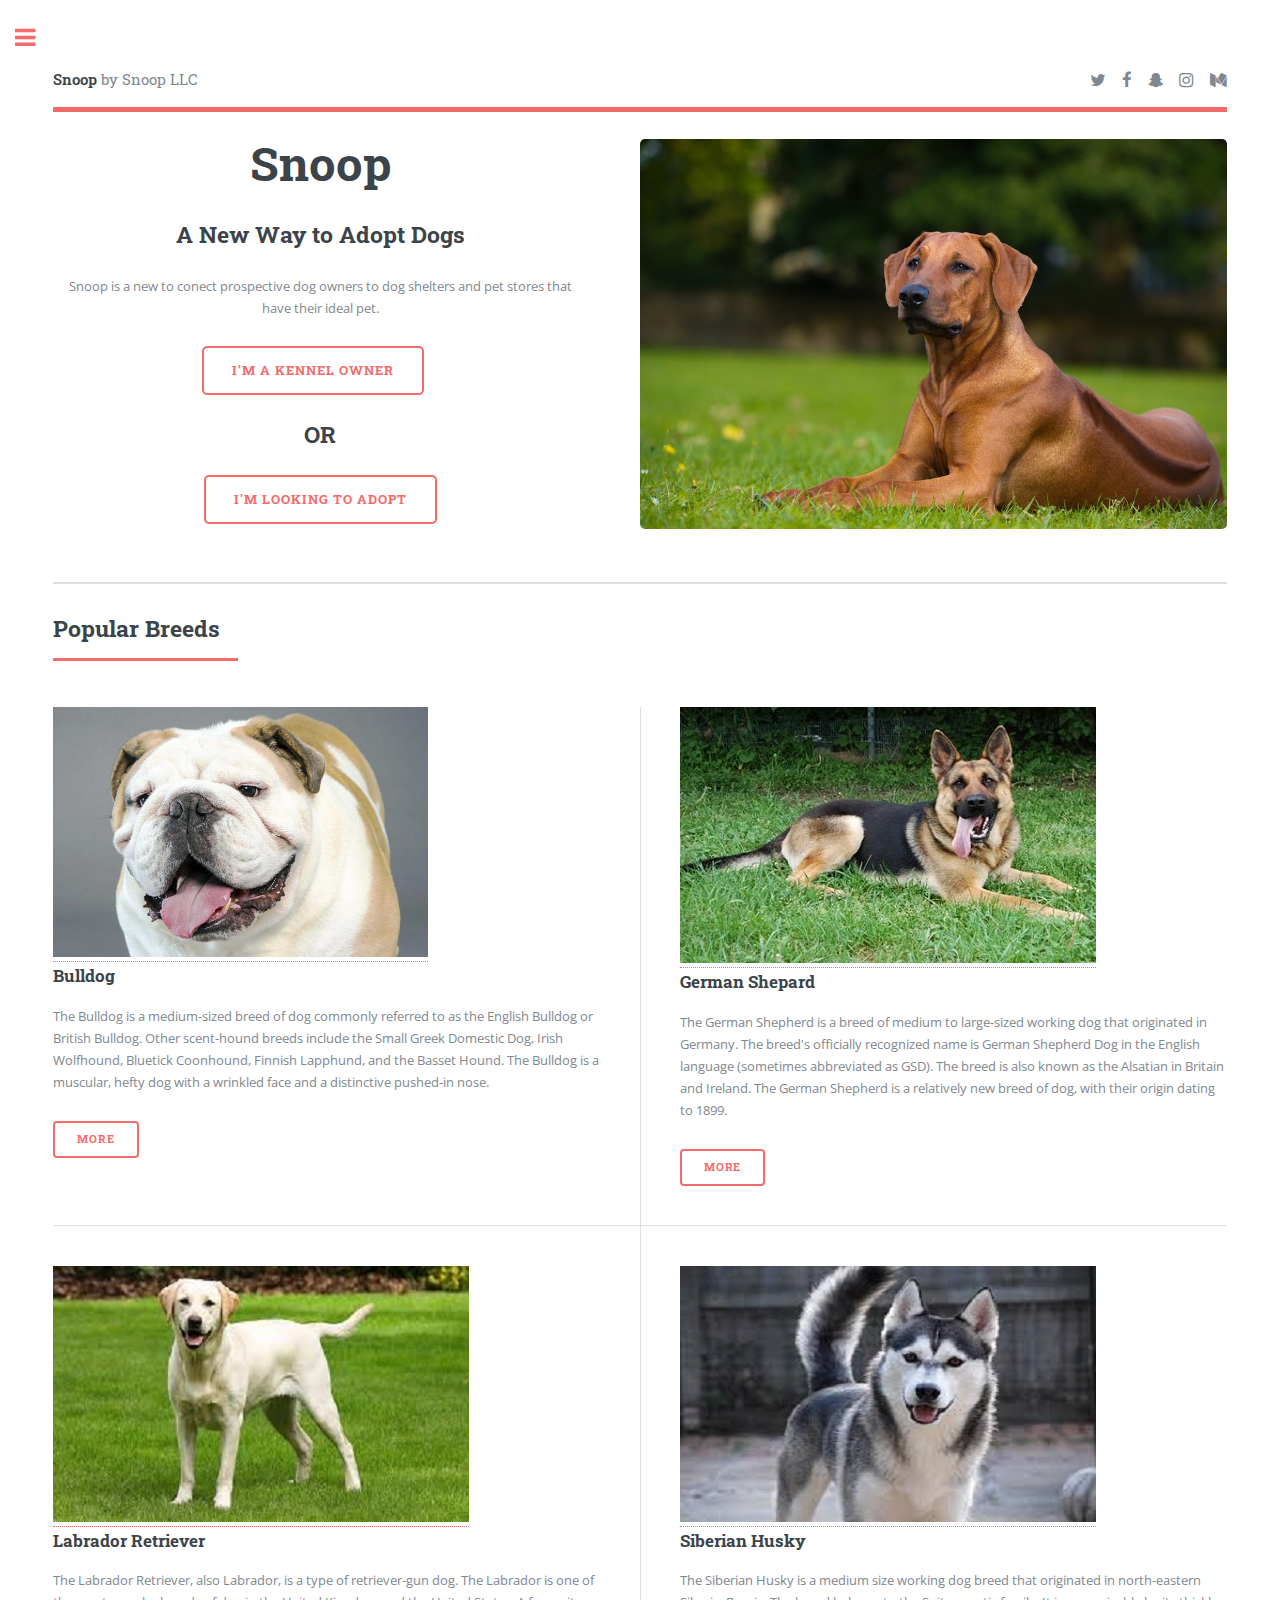
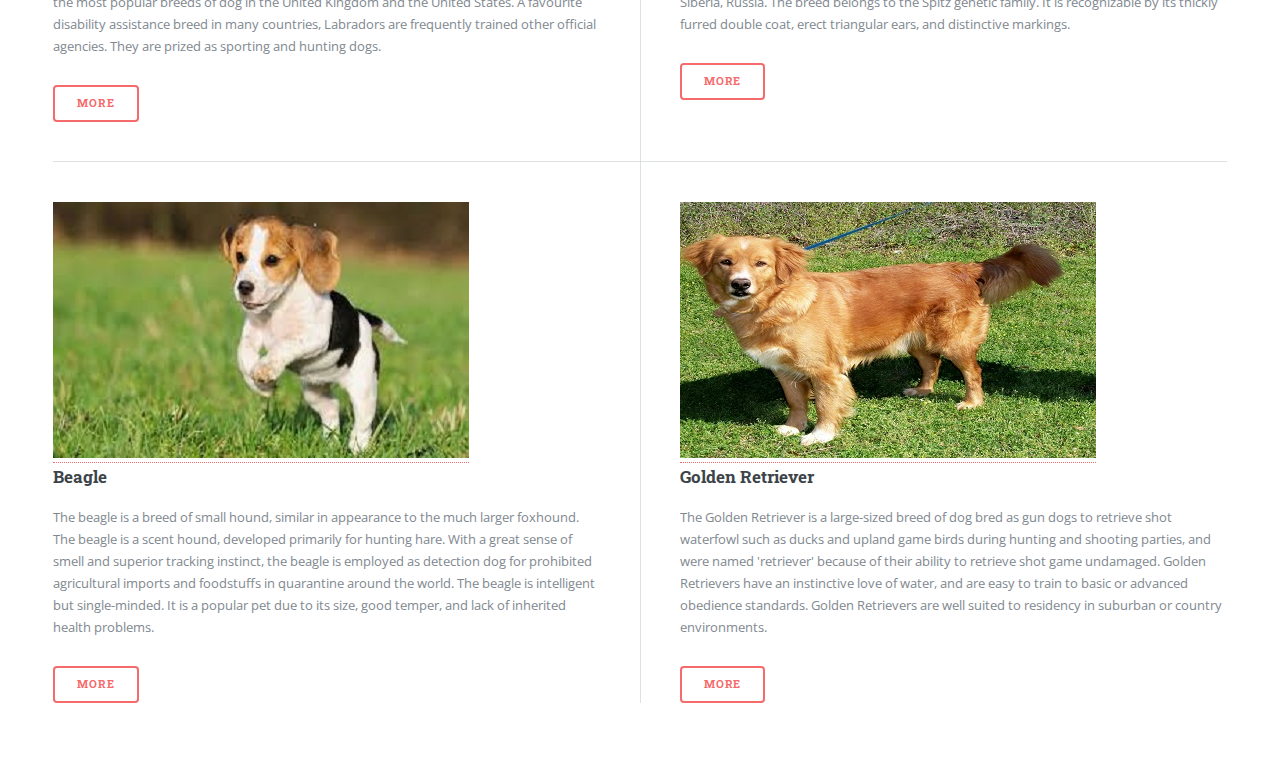
==== commit 70febbd0: "description changes" ====
--- a/index.html
+++ b/index.html
@@ -46,7 +46,7 @@
 											<li><a href=kennel.html class="button big">I'm A Kennel Owner</a></li>
 											<br> </br>
 												<h2 class="or">OR</h2>
-											<li><a href="adopt.html" class="button big">I'm Looking to Adopt</a></li>
+											<li><a href="#" class="button big">I'm Looking to Adopt</a></li>
 										</ul>
 									</div>
 									<span class="image object">
@@ -122,7 +122,6 @@
 											<h3>Labrador Retriever</h3>
 											<p>The Labrador Retriever, also Labrador, is a type of retriever-gun dog. The Labrador is one of the most popular breeds of dog in the
 												 United Kingdom and the United States. A favourite disability assistance breed in many countries, Labradors are frequently trained
-												 to aid the blind, those who have autism, to act as a therapy dog or to perform screening and detection work for law enforcement and
 												 other official agencies. They are prized as sporting and hunting dogs.</p>
 											<ul class="actions">
 												<li><a href="generic.html" class="button">More</a></li>
@@ -238,12 +237,12 @@
 									<header class="major">
 										<h2>Get in touch</h2>
 									</header>
-									<p>Sed varius enim lorem ullamcorper dolore aliquam aenean ornare velit lacus, ac varius enim lorem ullamcorper dolore. Proin sed aliquam facilisis ante interdum. Sed nulla amet lorem feugiat tempus aliquam.</p>
+									<p> We at Snoop LLC, are committed to making sure that every homeless dog finds a loving home. If you have any questions feel free to email or call us.</p>
 									<ul class="contact">
-										<li class="fa-envelope-o"><a href="#">information@untitled.tld</a></li>
-										<li class="fa-phone">(000) 000-0000</li>
-										<li class="fa-home">1234 Somewhere Road #8254<br />
-										Nashville, TN 00000-0000</li>
+										<li class="fa-envelope-o"><a href="#">SnoopLLC@Snoop.com</a></li>
+										<li class="fa-phone">(123)456-7890</li>
+										<li class="fa-home">59 Shepard St<br />
+										Harvard, Cambridge </li>
 									</ul>
 								</section>
 
